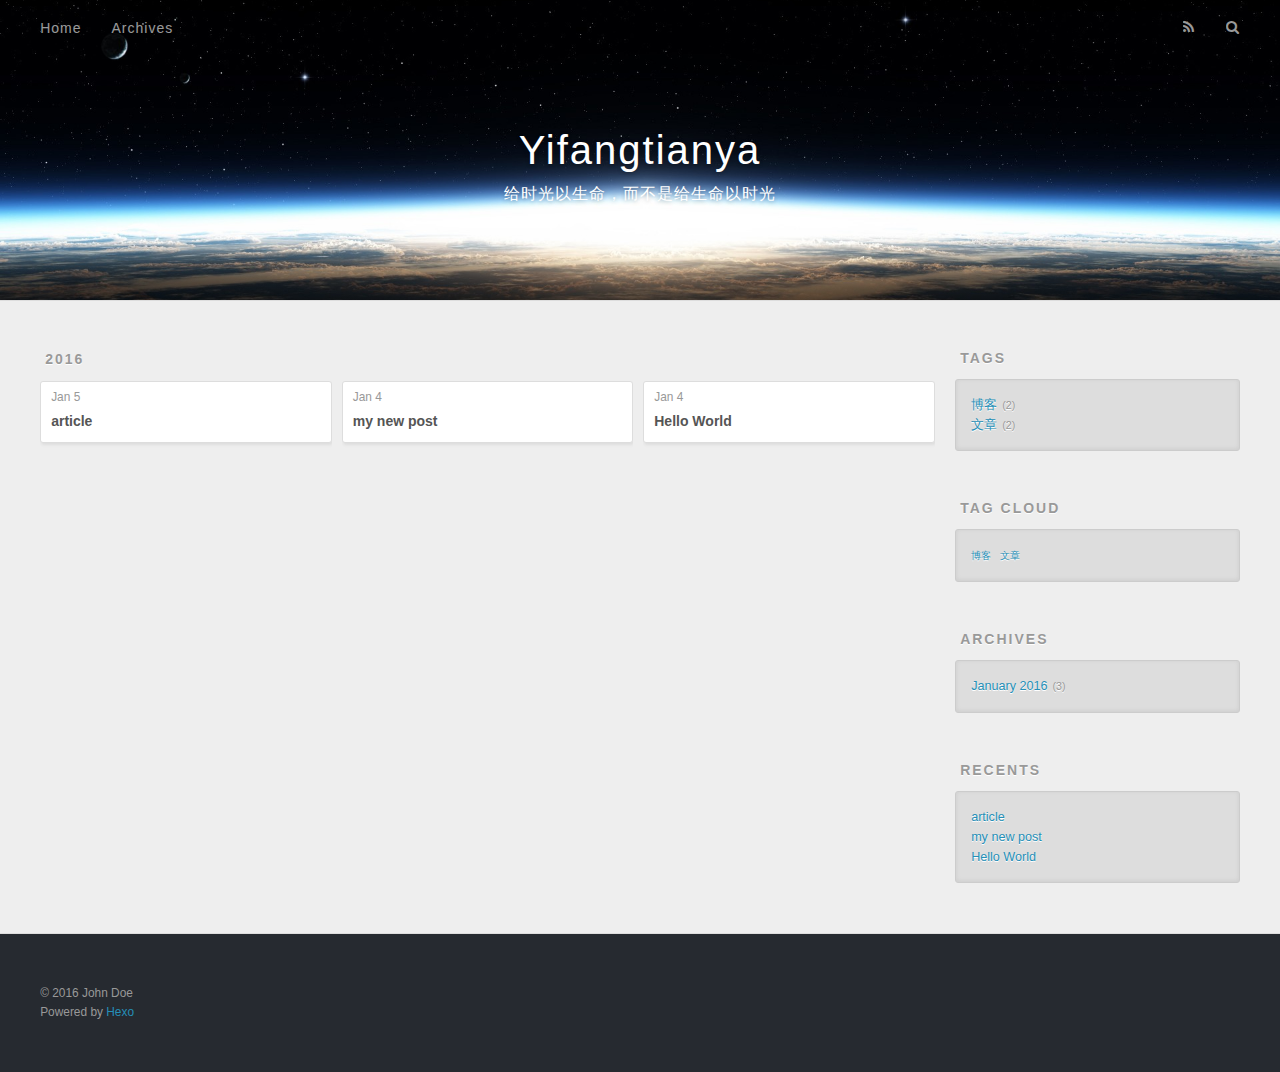
==== archives/index.html @ d2c85706 "Site updated: 2016-01-05 23:11:59" ====
<!DOCTYPE html>
<html>
<head>
  <meta charset="utf-8">
  
  <title>Archives | Yifangtianya</title>
  <meta name="viewport" content="width=device-width, initial-scale=1, maximum-scale=1">
  <meta name="description">
<meta property="og:type" content="website">
<meta property="og:title" content="Yifangtianya">
<meta property="og:url" content="http://yoursite.com/archives/index.html">
<meta property="og:site_name" content="Yifangtianya">
<meta property="og:description">
<meta name="twitter:card" content="summary">
<meta name="twitter:title" content="Yifangtianya">
<meta name="twitter:description">
  
    <link rel="alternative" href="/atom.xml" title="Yifangtianya" type="application/atom+xml">
  
  
    <link rel="icon" href="/favicon.png">
  
  <link href="//fonts.googleapis.com/css?family=Source+Code+Pro" rel="stylesheet" type="text/css">
  <link rel="stylesheet" href="/css/style.css" type="text/css">
  

</head>
<body>
  <div id="container">
    <div id="wrap">
      <header id="header">
  <div id="banner"></div>
  <div id="header-outer" class="outer">
    <div id="header-title" class="inner">
      <h1 id="logo-wrap">
        <a href="/" id="logo">Yifangtianya</a>
      </h1>
      
        <h2 id="subtitle-wrap">
          <a href="/" id="subtitle">给时光以生命，而不是给生命以时光</a>
        </h2>
      
    </div>
    <div id="header-inner" class="inner">
      <nav id="main-nav">
        <a id="main-nav-toggle" class="nav-icon"></a>
        
          <a class="main-nav-link" href="/">Home</a>
        
          <a class="main-nav-link" href="/archives">Archives</a>
        
      </nav>
      <nav id="sub-nav">
        
          <a id="nav-rss-link" class="nav-icon" href="/atom.xml" title="RSS Feed"></a>
        
        <a id="nav-search-btn" class="nav-icon" title="Search"></a>
      </nav>
      <div id="search-form-wrap">
        <form action="//google.com/search" method="get" accept-charset="UTF-8" class="search-form"><input type="search" name="q" results="0" class="search-form-input" placeholder="Search"><button type="submit" class="search-form-submit">&#xF002;</button><input type="hidden" name="sitesearch" value="http://yoursite.com"></form>
      </div>
    </div>
  </div>
</header>
      <div class="outer">
        <section id="main">
  
  
    
    
      
      
      <section class="archives-wrap">
        <div class="archive-year-wrap">
          <a href="/archives/2016" class="archive-year">2016</a>
        </div>
        <div class="archives">
    
    <article class="archive-article archive-type-post">
  <div class="archive-article-inner">
    <header class="archive-article-header">
      <a href="/2016/01/05/article/" class="archive-article-date">
  <time datetime="2016-01-05T14:59:32.000Z" itemprop="datePublished">Jan 5</time>
</a>
      
  
    <h1 itemprop="name">
      <a class="archive-article-title" href="/2016/01/05/article/">article</a>
    </h1>
  

    </header>
  </div>
</article>
  
    
    
    <article class="archive-article archive-type-post">
  <div class="archive-article-inner">
    <header class="archive-article-header">
      <a href="/2016/01/04/my-new-post/" class="archive-article-date">
  <time datetime="2016-01-03T17:23:32.000Z" itemprop="datePublished">Jan 4</time>
</a>
      
  
    <h1 itemprop="name">
      <a class="archive-article-title" href="/2016/01/04/my-new-post/">my new post</a>
    </h1>
  

    </header>
  </div>
</article>
  
    
    
    <article class="archive-article archive-type-post">
  <div class="archive-article-inner">
    <header class="archive-article-header">
      <a href="/2016/01/04/hello-world/" class="archive-article-date">
  <time datetime="2016-01-03T17:06:36.613Z" itemprop="datePublished">Jan 4</time>
</a>
      
  
    <h1 itemprop="name">
      <a class="archive-article-title" href="/2016/01/04/hello-world/">Hello World</a>
    </h1>
  

    </header>
  </div>
</article>
  
  
    </div></section>
  
</section>
        
          <aside id="sidebar">
  
    
  
    
  <div class="widget-wrap">
    <h3 class="widget-title">Tags</h3>
    <div class="widget">
      <ul class="tag-list"><li class="tag-list-item"><a class="tag-list-link" href="/tags/博客/">博客</a><span class="tag-list-count">2</span></li><li class="tag-list-item"><a class="tag-list-link" href="/tags/文章/">文章</a><span class="tag-list-count">2</span></li></ul>
    </div>
  </div>

  
    
  <div class="widget-wrap">
    <h3 class="widget-title">Tag Cloud</h3>
    <div class="widget tagcloud">
      <a href="/tags/博客/" style="font-size: 10px;">博客</a> <a href="/tags/文章/" style="font-size: 10px;">文章</a>
    </div>
  </div>

  
    
  <div class="widget-wrap">
    <h3 class="widget-title">Archives</h3>
    <div class="widget">
      <ul class="archive-list"><li class="archive-list-item"><a class="archive-list-link" href="/archives/2016/01/">January 2016</a><span class="archive-list-count">3</span></li></ul>
    </div>
  </div>

  
    
  <div class="widget-wrap">
    <h3 class="widget-title">Recents</h3>
    <div class="widget">
      <ul>
        
          <li>
            <a href="/2016/01/05/article/">article</a>
          </li>
        
          <li>
            <a href="/2016/01/04/my-new-post/">my new post</a>
          </li>
        
          <li>
            <a href="/2016/01/04/hello-world/">Hello World</a>
          </li>
        
      </ul>
    </div>
  </div>

  
</aside>
        
      </div>
      <footer id="footer">
  
  <div class="outer">
    <div id="footer-info" class="inner">
      &copy; 2016 John Doe<br>
      Powered by <a href="http://hexo.io/" target="_blank">Hexo</a>
    </div>
  </div>
</footer>
    </div>
    <nav id="mobile-nav">
  
    <a href="/" class="mobile-nav-link">Home</a>
  
    <a href="/archives" class="mobile-nav-link">Archives</a>
  
</nav>
    

<script src="//ajax.googleapis.com/ajax/libs/jquery/2.0.3/jquery.min.js"></script>


  <link rel="stylesheet" href="/fancybox/jquery.fancybox.css" type="text/css">
  <script src="/fancybox/jquery.fancybox.pack.js" type="text/javascript"></script>


<script src="/js/script.js" type="text/javascript"></script>

  </div>
</body>
</html>
---- css/style.css ----
body {
  width: 100%;
}
body:before,
body:after {
  content: "";
  display: table;
}
body:after {
  clear: both;
}
html,
body,
div,
span,
applet,
object,
iframe,
h1,
h2,
h3,
h4,
h5,
h6,
p,
blockquote,
pre,
a,
abbr,
acronym,
address,
big,
cite,
code,
del,
dfn,
em,
img,
ins,
kbd,
q,
s,
samp,
small,
strike,
strong,
sub,
sup,
tt,
var,
dl,
dt,
dd,
ol,
ul,
li,
fieldset,
form,
label,
legend,
table,
caption,
tbody,
tfoot,
thead,
tr,
th,
td {
  margin: 0;
  padding: 0;
  border: 0;
  outline: 0;
  font-weight: inherit;
  font-style: inherit;
  font-family: inherit;
  font-size: 100%;
  vertical-align: baseline;
}
body {
  line-height: 1;
  color: #000;
  background: #fff;
}
ol,
ul {
  list-style: none;
}
table {
  border-collapse: separate;
  border-spacing: 0;
  vertical-align: middle;
}
caption,
th,
td {
  text-align: left;
  font-weight: normal;
  vertical-align: middle;
}
a img {
  border: none;
}
input,
button {
  margin: 0;
  padding: 0;
}
input::-moz-focus-inner,
button::-moz-focus-inner {
  border: 0;
  padding: 0;
}
@font-face {
  font-family: FontAwesome;
  font-style: normal;
  font-weight: normal;
  src: url("fonts/fontawesome-webfont.eot?v=#4.0.3");
  src: url("fonts/fontawesome-webfont.eot?#iefix&v=#4.0.3") format("embedded-opentype"), url("fonts/fontawesome-webfont.woff?v=#4.0.3") format("woff"), url("fonts/fontawesome-webfont.ttf?v=#4.0.3") format("truetype"), url("fonts/fontawesome-webfont.svg#fontawesomeregular?v=#4.0.3") format("svg");
}
html,
body,
#container {
  height: 100%;
}
body {
  background: #eee;
  font: 14px "Helvetica Neue", Helvetica, Arial, sans-serif;
  -webkit-text-size-adjust: 100%;
}
.outer {
  max-width: 1220px;
  margin: 0 auto;
  padding: 0 20px;
}
.outer:before,
.outer:after {
  content: "";
  display: table;
}
.outer:after {
  clear: both;
}
.inner {
  display: inline;
  float: left;
  width: 98.33333333333333%;
  margin: 0 0.833333333333333%;
}
.left,
.alignleft {
  float: left;
}
.right,
.alignright {
  float: right;
}
.clear {
  clear: both;
}
#container {
  position: relative;
}
.mobile-nav-on {
  overflow: hidden;
}
#wrap {
  height: 100%;
  width: 100%;
  position: absolute;
  top: 0;
  left: 0;
  -webkit-transition: 0.2s ease-out;
  -moz-transition: 0.2s ease-out;
  -ms-transition: 0.2s ease-out;
  transition: 0.2s ease-out;
  z-index: 1;
  background: #eee;
}
.mobile-nav-on #wrap {
  left: 280px;
}
@media screen and (min-width: 768px) {
  #main {
    display: inline;
    float: left;
    width: 73.33333333333333%;
    margin: 0 0.833333333333333%;
  }
}
.article-date,
.article-category-link,
.archive-year,
.widget-title {
  text-decoration: none;
  text-transform: uppercase;
  letter-spacing: 2px;
  color: #999;
  margin-bottom: 1em;
  margin-left: 5px;
  line-height: 1em;
  text-shadow: 0 1px #fff;
  font-weight: bold;
}
.article-inner,
.archive-article-inner {
  background: #fff;
  -webkit-box-shadow: 1px 2px 3px #ddd;
  box-shadow: 1px 2px 3px #ddd;
  border: 1px solid #ddd;
  -webkit-border-radius: 3px;
  border-radius: 3px;
}
.article-entry h1,
.widget h1 {
  font-size: 2em;
}
.article-entry h2,
.widget h2 {
  font-size: 1.5em;
}
.article-entry h3,
.widget h3 {
  font-size: 1.3em;
}
.article-entry h4,
.widget h4 {
  font-size: 1.2em;
}
.article-entry h5,
.widget h5 {
  font-size: 1em;
}
.article-entry h6,
.widget h6 {
  font-size: 1em;
  color: #999;
}
.article-entry hr,
.widget hr {
  border: 1px dashed #ddd;
}
.article-entry strong,
.widget strong {
  font-weight: bold;
}
.article-entry em,
.widget em,
.article-entry cite,
.widget cite {
  font-style: italic;
}
.article-entry sup,
.widget sup,
.article-entry sub,
.widget sub {
  font-size: 0.75em;
  line-height: 0;
  position: relative;
  vertical-align: baseline;
}
.article-entry sup,
.widget sup {
  top: -0.5em;
}
.article-entry sub,
.widget sub {
  bottom: -0.2em;
}
.article-entry small,
.widget small {
  font-size: 0.85em;
}
.article-entry acronym,
.widget acronym,
.article-entry abbr,
.widget abbr {
  border-bottom: 1px dotted;
}
.article-entry ul,
.widget ul,
.article-entry ol,
.widget ol,
.article-entry dl,
.widget dl {
  margin: 0 20px;
  line-height: 1.6em;
}
.article-entry ul ul,
.widget ul ul,
.article-entry ol ul,
.widget ol ul,
.article-entry ul ol,
.widget ul ol,
.article-entry ol ol,
.widget ol ol {
  margin-top: 0;
  margin-bottom: 0;
}
.article-entry ul,
.widget ul {
  list-style: disc;
}
.article-entry ol,
.widget ol {
  list-style: decimal;
}
.article-entry dt,
.widget dt {
  font-weight: bold;
}
#header {
  height: 300px;
  position: relative;
  border-bottom: 1px solid #ddd;
}
#header:before,
#header:after {
  content: "";
  position: absolute;
  left: 0;
  right: 0;
  height: 40px;
}
#header:before {
  top: 0;
  background: -webkit-linear-gradient(rgba(0,0,0,0.2), transparent);
  background: -moz-linear-gradient(rgba(0,0,0,0.2), transparent);
  background: -ms-linear-gradient(rgba(0,0,0,0.2), transparent);
  background: linear-gradient(rgba(0,0,0,0.2), transparent);
}
#header:after {
  bottom: 0;
  background: -webkit-linear-gradient(transparent, rgba(0,0,0,0.2));
  background: -moz-linear-gradient(transparent, rgba(0,0,0,0.2));
  background: -ms-linear-gradient(transparent, rgba(0,0,0,0.2));
  background: linear-gradient(transparent, rgba(0,0,0,0.2));
}
#header-outer {
  height: 100%;
  position: relative;
}
#header-inner {
  position: relative;
  overflow: hidden;
}
#banner {
  position: absolute;
  top: 0;
  left: 0;
  width: 100%;
  height: 100%;
  background: url("images/banner.jpg") center #000;
  -webkit-background-size: cover;
  -moz-background-size: cover;
  background-size: cover;
  z-index: -1;
}
#header-title {
  text-align: center;
  height: 40px;
  position: absolute;
  top: 50%;
  left: 0;
  margin-top: -20px;
}
#logo,
#subtitle {
  text-decoration: none;
  color: #fff;
  font-weight: 300;
  text-shadow: 0 1px 4px rgba(0,0,0,0.3);
}
#logo {
  font-size: 40px;
  line-height: 40px;
  letter-spacing: 2px;
}
#subtitle {
  font-size: 16px;
  line-height: 16px;
  letter-spacing: 1px;
}
#subtitle-wrap {
  margin-top: 16px;
}
#main-nav {
  float: left;
  margin-left: -15px;
}
.nav-icon,
.main-nav-link {
  float: left;
  color: #fff;
  opacity: 0.6;
  text-decoration: none;
  text-shadow: 0 1px rgba(0,0,0,0.2);
  -webkit-transition: opacity 0.2s;
  -moz-transition: opacity 0.2s;
  -ms-transition: opacity 0.2s;
  transition: opacity 0.2s;
  display: block;
  padding: 20px 15px;
}
.nav-icon:hover,
.main-nav-link:hover {
  opacity: 1;
}
.nav-icon {
  font-family: FontAwesome;
  text-align: center;
  font-size: 14px;
  width: 14px;
  height: 14px;
  padding: 20px 15px;
  position: relative;
  cursor: pointer;
}
.main-nav-link {
  font-weight: 300;
  letter-spacing: 1px;
}
@media screen and (max-width: 479px) {
  .main-nav-link {
    display: none;
  }
}
#main-nav-toggle {
  display: none;
}
#main-nav-toggle:before {
  content: "\f0c9";
}
@media screen and (max-width: 479px) {
  #main-nav-toggle {
    display: block;
  }
}
#sub-nav {
  float: right;
  margin-right: -15px;
}
#nav-rss-link:before {
  content: "\f09e";
}
#nav-search-btn:before {
  content: "\f002";
}
#search-form-wrap {
  position: absolute;
  top: 15px;
  width: 150px;
  height: 30px;
  right: -150px;
  opacity: 0;
  -webkit-transition: 0.2s ease-out;
  -moz-transition: 0.2s ease-out;
  -ms-transition: 0.2s ease-out;
  transition: 0.2s ease-out;
}
#search-form-wrap.on {
  opacity: 1;
  right: 0;
}
@media screen and (max-width: 479px) {
  #search-form-wrap {
    width: 100%;
    right: -100%;
  }
}
.search-form {
  position: absolute;
  top: 0;
  left: 0;
  right: 0;
  background: #fff;
  padding: 5px 15px;
  -webkit-border-radius: 15px;
  border-radius: 15px;
  -webkit-box-shadow: 0 0 10px rgba(0,0,0,0.3);
  box-shadow: 0 0 10px rgba(0,0,0,0.3);
}
.search-form-input {
  border: none;
  background: none;
  color: #555;
  width: 100%;
  font: 13px "Helvetica Neue", Helvetica, Arial, sans-serif;
  outline: none;
}
.search-form-input::-webkit-search-results-decoration,
.search-form-input::-webkit-search-cancel-button {
  -webkit-appearance: none;
}
.search-form-submit {
  position: absolute;
  top: 50%;
  right: 10px;
  margin-top: -7px;
  font: 13px FontAwesome;
  border: none;
  background: none;
  color: #bbb;
  cursor: pointer;
}
.search-form-submit:hover,
.search-form-submit:focus {
  color: #777;
}
.article {
  margin: 50px 0;
}
.article-inner {
  overflow: hidden;
}
.article-meta:before,
.article-meta:after {
  content: "";
  display: table;
}
.article-meta:after {
  clear: both;
}
.article-date {
  float: left;
}
.article-category {
  float: left;
  line-height: 1em;
  color: #ccc;
  text-shadow: 0 1px #fff;
  margin-left: 8px;
}
.article-category:before {
  content: "\2022";
}
.article-category-link {
  margin: 0 12px 1em;
}
.article-header {
  padding: 20px 20px 0;
}
.article-title {
  text-decoration: none;
  font-size: 2em;
  font-weight: bold;
  color: #555;
  line-height: 1.1em;
  -webkit-transition: color 0.2s;
  -moz-transition: color 0.2s;
  -ms-transition: color 0.2s;
  transition: color 0.2s;
}
a.article-title:hover {
  color: #258fb8;
}
.article-entry {
  color: #555;
  padding: 0 20px;
}
.article-entry:before,
.article-entry:after {
  content: "";
  display: table;
}
.article-entry:after {
  clear: both;
}
.article-entry p,
.article-entry table {
  line-height: 1.6em;
  margin: 1.6em 0;
}
.article-entry h1,
.article-entry h2,
.article-entry h3,
.article-entry h4,
.article-entry h5,
.article-entry h6 {
  font-weight: bold;
}
.article-entry h1,
.article-entry h2,
.article-entry h3,
.article-entry h4,
.article-entry h5,
.article-entry h6 {
  line-height: 1.1em;
  margin: 1.1em 0;
}
.article-entry a {
  color: #258fb8;
  text-decoration: none;
}
.article-entry a:hover {
  text-decoration: underline;
}
.article-entry ul,
.article-entry ol,
.article-entry dl {
  margin-top: 1.6em;
  margin-bottom: 1.6em;
}
.article-entry img,
.article-entry video {
  max-width: 100%;
  height: auto;
  display: block;
  margin: auto;
}
.article-entry iframe {
  border: none;
}
.article-entry table {
  width: 100%;
  border-collapse: collapse;
  border-spacing: 0;
}
.article-entry th {
  font-weight: bold;
  border-bottom: 3px solid #ddd;
  padding-bottom: 0.5em;
}
.article-entry td {
  border-bottom: 1px solid #ddd;
  padding: 10px 0;
}
.article-entry blockquote {
  font-family: Georgia, "Times New Roman", serif;
  font-size: 1.4em;
  margin: 1.6em 20px;
  text-align: center;
}
.article-entry blockquote footer {
  font-size: 14px;
  margin: 1.6em 0;
  font-family: "Helvetica Neue", Helvetica, Arial, sans-serif;
}
.article-entry blockquote footer cite:before {
  content: "—";
  padding: 0 0.5em;
}
.article-entry .pullquote {
  text-align: left;
  width: 45%;
  margin: 0;
}
.article-entry .pullquote.left {
  margin-left: 0.5em;
  margin-right: 1em;
}
.article-entry .pullquote.right {
  margin-right: 0.5em;
  margin-left: 1em;
}
.article-entry .caption {
  color: #999;
  display: block;
  font-size: 0.9em;
  margin-top: 0.5em;
  position: relative;
  text-align: center;
}
.article-entry .video-container {
  position: relative;
  padding-top: 56.25%;
  height: 0;
  overflow: hidden;
}
.article-entry .video-container iframe,
.article-entry .video-container object,
.article-entry .video-container embed {
  position: absolute;
  top: 0;
  left: 0;
  width: 100%;
  height: 100%;
  margin-top: 0;
}
.article-more-link a {
  display: inline-block;
  line-height: 1em;
  padding: 6px 15px;
  -webkit-border-radius: 15px;
  border-radius: 15px;
  background: #eee;
  color: #999;
  text-shadow: 0 1px #fff;
  text-decoration: none;
}
.article-more-link a:hover {
  background: #258fb8;
  color: #fff;
  text-decoration: none;
  text-shadow: 0 1px #1e7293;
}
.article-footer {
  font-size: 0.85em;
  line-height: 1.6em;
  border-top: 1px solid #ddd;
  padding-top: 1.6em;
  margin: 0 20px 20px;
}
.article-footer:before,
.article-footer:after {
  content: "";
  display: table;
}
.article-footer:after {
  clear: both;
}
.article-footer a {
  color: #999;
  text-decoration: none;
}
.article-footer a:hover {
  color: #555;
}
.article-tag-list-item {
  float: left;
  margin-right: 10px;
}
.article-tag-list-link:before {
  content: "#";
}
.article-comment-link {
  float: right;
}
.article-comment-link:before {
  content: "\f075";
  font-family: FontAwesome;
  padding-right: 8px;
}
.article-share-link {
  cursor: pointer;
  float: right;
  margin-left: 20px;
}
.article-share-link:before {
  content: "\f064";
  font-family: FontAwesome;
  padding-right: 6px;
}
#article-nav {
  position: relative;
}
#article-nav:before,
#article-nav:after {
  content: "";
  display: table;
}
#article-nav:after {
  clear: both;
}
@media screen and (min-width: 768px) {
  #article-nav {
    margin: 50px 0;
  }
  #article-nav:before {
    width: 8px;
    height: 8px;
    position: absolute;
    top: 50%;
    left: 50%;
    margin-top: -4px;
    margin-left: -4px;
    content: "";
    -webkit-border-radius: 50%;
    border-radius: 50%;
    background: #ddd;
    -webkit-box-shadow: 0 1px 2px #fff;
    box-shadow: 0 1px 2px #fff;
  }
}
.article-nav-link-wrap {
  text-decoration: none;
  text-shadow: 0 1px #fff;
  color: #999;
  -webkit-box-sizing: border-box;
  -moz-box-sizing: border-box;
  box-sizing: border-box;
  margin-top: 50px;
  text-align: center;
  display: block;
}
.article-nav-link-wrap:hover {
  color: #555;
}
@media screen and (min-width: 768px) {
  .article-nav-link-wrap {
    width: 50%;
    margin-top: 0;
  }
}
@media screen and (min-width: 768px) {
  #article-nav-newer {
    float: left;
    text-align: right;
    padding-right: 20px;
  }
}
@media screen and (min-width: 768px) {
  #article-nav-older {
    float: right;
    text-align: left;
    padding-left: 20px;
  }
}
.article-nav-caption {
  text-transform: uppercase;
  letter-spacing: 2px;
  color: #ddd;
  line-height: 1em;
  font-weight: bold;
}
#article-nav-newer .article-nav-caption {
  margin-right: -2px;
}
.article-nav-title {
  font-size: 0.85em;
  line-height: 1.6em;
  margin-top: 0.5em;
}
.article-share-box {
  position: absolute;
  display: none;
  background: #fff;
  -webkit-box-shadow: 1px 2px 10px rgba(0,0,0,0.2);
  box-shadow: 1px 2px 10px rgba(0,0,0,0.2);
  -webkit-border-radius: 3px;
  border-radius: 3px;
  margin-left: -145px;
  overflow: hidden;
  z-index: 1;
}
.article-share-box.on {
  display: block;
}
.article-share-input {
  width: 100%;
  background: none;
  -webkit-box-sizing: border-box;
  -moz-box-sizing: border-box;
  box-sizing: border-box;
  font: 14px "Helvetica Neue", Helvetica, Arial, sans-serif;
  padding: 0 15px;
  color: #555;
  outline: none;
  border: 1px solid #ddd;
  -webkit-border-radius: 3px 3px 0 0;
  border-radius: 3px 3px 0 0;
  height: 36px;
  line-height: 36px;
}
.article-share-links {
  background: #eee;
}
.article-share-links:before,
.article-share-links:after {
  content: "";
  display: table;
}
.article-share-links:after {
  clear: both;
}
.article-share-twitter,
.article-share-facebook,
.article-share-pinterest,
.article-share-google {
  width: 50px;
  height: 36px;
  display: block;
  float: left;
  position: relative;
  color: #999;
  text-shadow: 0 1px #fff;
}
.article-share-twitter:before,
.article-share-facebook:before,
.article-share-pinterest:before,
.article-share-google:before {
  font-size: 20px;
  font-family: FontAwesome;
  width: 20px;
  height: 20px;
  position: absolute;
  top: 50%;
  left: 50%;
  margin-top: -10px;
  margin-left: -10px;
  text-align: center;
}
.article-share-twitter:hover,
.article-share-facebook:hover,
.article-share-pinterest:hover,
.article-share-google:hover {
  color: #fff;
}
.article-share-twitter:before {
  content: "\f099";
}
.article-share-twitter:hover {
  background: #00aced;
  text-shadow: 0 1px #008abe;
}
.article-share-facebook:before {
  content: "\f09a";
}
.article-share-facebook:hover {
  background: #3b5998;
  text-shadow: 0 1px #2f477a;
}
.article-share-pinterest:before {
  content: "\f0d2";
}
.article-share-pinterest:hover {
  background: #cb2027;
  text-shadow: 0 1px #a21a1f;
}
.article-share-google:before {
  content: "\f0d5";
}
.article-share-google:hover {
  background: #dd4b39;
  text-shadow: 0 1px #be3221;
}
.article-gallery {
  background: #000;
  position: relative;
}
.article-gallery-photos {
  position: relative;
  overflow: hidden;
}
.article-gallery-img {
  display: none;
  max-width: 100%;
}
.article-gallery-img:first-child {
  display: block;
}
.article-gallery-img.loaded {
  position: absolute;
  display: block;
}
.article-gallery-img img {
  display: block;
  max-width: 100%;
  margin: 0 auto;
}
#comments {
  background: #fff;
  -webkit-box-shadow: 1px 2px 3px #ddd;
  box-shadow: 1px 2px 3px #ddd;
  padding: 20px;
  border: 1px solid #ddd;
  -webkit-border-radius: 3px;
  border-radius: 3px;
  margin: 50px 0;
}
#comments a {
  color: #258fb8;
}
.archives-wrap {
  margin: 50px 0;
}
.archives:before,
.archives:after {
  content: "";
  display: table;
}
.archives:after {
  clear: both;
}
.archive-year-wrap {
  margin-bottom: 1em;
}
.archives {
  -webkit-column-gap: 10px;
  -moz-column-gap: 10px;
  column-gap: 10px;
}
@media screen and (min-width: 480px) and (max-width: 767px) {
  .archives {
    -webkit-column-count: 2;
    -moz-column-count: 2;
    column-count: 2;
  }
}
@media screen and (min-width: 768px) {
  .archives {
    -webkit-column-count: 3;
    -moz-column-count: 3;
    column-count: 3;
  }
}
.archive-article {
  -webkit-column-break-inside: avoid;
  page-break-inside: avoid;
  overflow: hidden;
  break-inside: avoid-column;
}
.archive-article-inner {
  padding: 10px;
  margin-bottom: 15px;
}
.archive-article-title {
  text-decoration: none;
  font-weight: bold;
  color: #555;
  -webkit-transition: color 0.2s;
  -moz-transition: color 0.2s;
  -ms-transition: color 0.2s;
  transition: color 0.2s;
  line-height: 1.6em;
}
.archive-article-title:hover {
  color: #258fb8;
}
.archive-article-footer {
  margin-top: 1em;
}
.archive-article-date {
  color: #999;
  text-decoration: none;
  font-size: 0.85em;
  line-height: 1em;
  margin-bottom: 0.5em;
  display: block;
}
#page-nav {
  margin: 50px auto;
  background: #fff;
  -webkit-box-shadow: 1px 2px 3px #ddd;
  box-shadow: 1px 2px 3px #ddd;
  border: 1px solid #ddd;
  -webkit-border-radius: 3px;
  border-radius: 3px;
  text-align: center;
  color: #999;
  overflow: hidden;
}
#page-nav:before,
#page-nav:after {
  content: "";
  display: table;
}
#page-nav:after {
  clear: both;
}
#page-nav a,
#page-nav span {
  padding: 10px 20px;
  line-height: 1;
  height: 2ex;
}
#page-nav a {
  color: #999;
  text-decoration: none;
}
#page-nav a:hover {
  background: #999;
  color: #fff;
}
#page-nav .prev {
  float: left;
}
#page-nav .next {
  float: right;
}
#page-nav .page-number {
  display: inline-block;
}
@media screen and (max-width: 479px) {
  #page-nav .page-number {
    display: none;
  }
}
#page-nav .current {
  color: #555;
  font-weight: bold;
}
#page-nav .space {
  color: #ddd;
}
#footer {
  background: #262a30;
  padding: 50px 0;
  border-top: 1px solid #ddd;
  color: #999;
}
#footer a {
  color: #258fb8;
  text-decoration: none;
}
#footer a:hover {
  text-decoration: underline;
}
#footer-info {
  line-height: 1.6em;
  font-size: 0.85em;
}
.article-entry pre,
.article-entry .highlight {
  background: #2d2d2d;
  margin: 0 -20px;
  padding: 15px 20px;
  border-style: solid;
  border-color: #ddd;
  border-width: 1px 0;
  overflow: auto;
  color: #ccc;
  line-height: 22.400000000000002px;
}
.article-entry .highlight .gutter pre,
.article-entry .gist .gist-file .gist-data .line-numbers {
  color: #666;
  font-size: 0.85em;
}
.article-entry pre,
.article-entry code {
  font-family: "Source Code Pro", Consolas, Monaco, Menlo, Consolas, monospace;
}
.article-entry code {
  background: #eee;
  text-shadow: 0 1px #fff;
  padding: 0 0.3em;
}
.article-entry pre code {
  background: none;
  text-shadow: none;
  padding: 0;
}
.article-entry .highlight pre {
  border: none;
  margin: 0;
  padding: 0;
}
.article-entry .highlight table {
  margin: 0;
  width: auto;
}
.article-entry .highlight td {
  border: none;
  padding: 0;
}
.article-entry .highlight figcaption {
  font-size: 0.85em;
  color: #999;
  line-height: 1em;
  margin-bottom: 1em;
}
.article-entry .highlight figcaption:before,
.article-entry .highlight figcaption:after {
  content: "";
  display: table;
}
.article-entry .highlight figcaption:after {
  clear: both;
}
.article-entry .highlight figcaption a {
  float: right;
}
.article-entry .highlight .gutter pre {
  text-align: right;
  padding-right: 20px;
}
.article-entry .highlight .line {
  height: 22.400000000000002px;
}
.article-entry .gist {
  margin: 0 -20px;
  border-style: solid;
  border-color: #ddd;
  border-width: 1px 0;
  background: #2d2d2d;
  padding: 15px 20px 15px 0;
}
.article-entry .gist .gist-file {
  border: none;
  font-family: "Source Code Pro", Consolas, Monaco, Menlo, Consolas, monospace;
  margin: 0;
}
.article-entry .gist .gist-file .gist-data {
  background: none;
  border: none;
}
.article-entry .gist .gist-file .gist-data .line-numbers {
  background: none;
  border: none;
  padding: 0 20px 0 0;
}
.article-entry .gist .gist-file .gist-data .line-data {
  padding: 0 !important;
}
.article-entry .gist .gist-file .highlight {
  margin: 0;
  padding: 0;
  border: none;
}
.article-entry .gist .gist-file .gist-meta {
  background: #2d2d2d;
  color: #999;
  font: 0.85em "Helvetica Neue", Helvetica, Arial, sans-serif;
  text-shadow: 0 0;
  padding: 0;
  margin-top: 1em;
  margin-left: 20px;
}
.article-entry .gist .gist-file .gist-meta a {
  color: #258fb8;
  font-weight: normal;
}
.article-entry .gist .gist-file .gist-meta a:hover {
  text-decoration: underline;
}
pre .comment,
pre .title {
  color: #999;
}
pre .variable,
pre .attribute,
pre .tag,
pre .regexp,
pre .ruby .constant,
pre .xml .tag .title,
pre .xml .pi,
pre .xml .doctype,
pre .html .doctype,
pre .css .id,
pre .css .class,
pre .css .pseudo {
  color: #f2777a;
}
pre .number,
pre .preprocessor,
pre .built_in,
pre .literal,
pre .params,
pre .constant {
  color: #f99157;
}
pre .class,
pre .ruby .class .title,
pre .css .rules .attribute {
  color: #9c9;
}
pre .string,
pre .value,
pre .inheritance,
pre .header,
pre .ruby .symbol,
pre .xml .cdata {
  color: #9c9;
}
pre .css .hexcolor {
  color: #6cc;
}
pre .function,
pre .python .decorator,
pre .python .title,
pre .ruby .function .title,
pre .ruby .title .keyword,
pre .perl .sub,
pre .javascript .title,
pre .coffeescript .title {
  color: #69c;
}
pre .keyword,
pre .javascript .function {
  color: #c9c;
}
@media screen and (max-width: 479px) {
  #mobile-nav {
    position: absolute;
    top: 0;
    left: 0;
    width: 280px;
    height: 100%;
    background: #191919;
    border-right: 1px solid #fff;
  }
}
@media screen and (max-width: 479px) {
  .mobile-nav-link {
    display: block;
    color: #999;
    text-decoration: none;
    padding: 15px 20px;
    font-weight: bold;
  }
  .mobile-nav-link:hover {
    color: #fff;
  }
}
@media screen and (min-width: 768px) {
  #sidebar {
    display: inline;
    float: left;
    width: 23.333333333333332%;
    margin: 0 0.833333333333333%;
  }
}
.widget-wrap {
  margin: 50px 0;
}
.widget {
  color: #777;
  text-shadow: 0 1px #fff;
  background: #ddd;
  -webkit-box-shadow: 0 -1px 4px #ccc inset;
  box-shadow: 0 -1px 4px #ccc inset;
  border: 1px solid #ccc;
  padding: 15px;
  -webkit-border-radius: 3px;
  border-radius: 3px;
}
.widget a {
  color: #258fb8;
  text-decoration: none;
}
.widget a:hover {
  text-decoration: underline;
}
.widget ul ul,
.widget ol ul,
.widget dl ul,
.widget ul ol,
.widget ol ol,
.widget dl ol,
.widget ul dl,
.widget ol dl,
.widget dl dl {
  margin-left: 15px;
  list-style: disc;
}
.widget {
  line-height: 1.6em;
  word-wrap: break-word;
  font-size: 0.9em;
}
.widget ul,
.widget ol {
  list-style: none;
  margin: 0;
}
.widget ul ul,
.widget ol ul,
.widget ul ol,
.widget ol ol {
  margin: 0 20px;
}
.widget ul ul,
.widget ol ul {
  list-style: disc;
}
.widget ul ol,
.widget ol ol {
  list-style: decimal;
}
.category-list-count,
.tag-list-count,
.archive-list-count {
  padding-left: 5px;
  color: #999;
  font-size: 0.85em;
}
.category-list-count:before,
.tag-list-count:before,
.archive-list-count:before {
  content: "(";
}
.category-list-count:after,
.tag-list-count:after,
.archive-list-count:after {
  content: ")";
}
.tagcloud a {
  margin-right: 5px;
  display: inline-block;
}
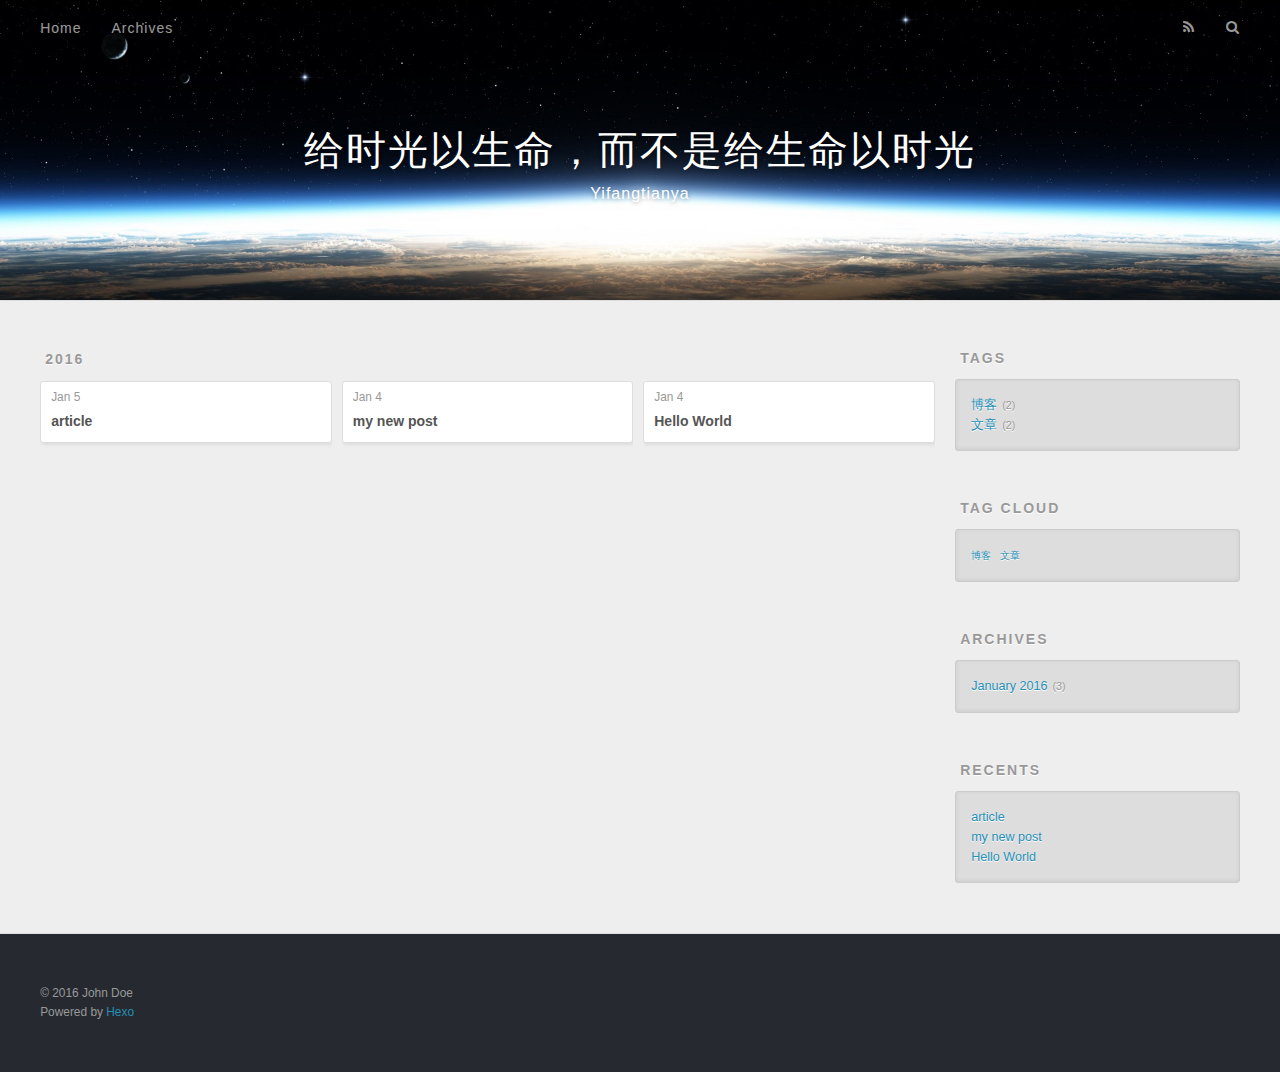
==== commit 18744a20: "Site updated: 2016-01-05 23:14:33" ====
--- a/archives/index.html
+++ b/archives/index.html
@@ -3,19 +3,19 @@
 <head>
   <meta charset="utf-8">
   
-  <title>Archives | Yifangtianya</title>
+  <title>Archives | 给时光以生命，而不是给生命以时光</title>
   <meta name="viewport" content="width=device-width, initial-scale=1, maximum-scale=1">
   <meta name="description">
 <meta property="og:type" content="website">
-<meta property="og:title" content="Yifangtianya">
+<meta property="og:title" content="给时光以生命，而不是给生命以时光">
 <meta property="og:url" content="http://yoursite.com/archives/index.html">
-<meta property="og:site_name" content="Yifangtianya">
+<meta property="og:site_name" content="给时光以生命，而不是给生命以时光">
 <meta property="og:description">
 <meta name="twitter:card" content="summary">
-<meta name="twitter:title" content="Yifangtianya">
+<meta name="twitter:title" content="给时光以生命，而不是给生命以时光">
 <meta name="twitter:description">
   
-    <link rel="alternative" href="/atom.xml" title="Yifangtianya" type="application/atom+xml">
+    <link rel="alternative" href="/atom.xml" title="给时光以生命，而不是给生命以时光" type="application/atom+xml">
   
   
     <link rel="icon" href="/favicon.png">
@@ -33,11 +33,11 @@
   <div id="header-outer" class="outer">
     <div id="header-title" class="inner">
       <h1 id="logo-wrap">
-        <a href="/" id="logo">Yifangtianya</a>
+        <a href="/" id="logo">给时光以生命，而不是给生命以时光</a>
       </h1>
       
         <h2 id="subtitle-wrap">
-          <a href="/" id="subtitle">给时光以生命，而不是给生命以时光</a>
+          <a href="/" id="subtitle">Yifangtianya</a>
         </h2>
       
     </div>
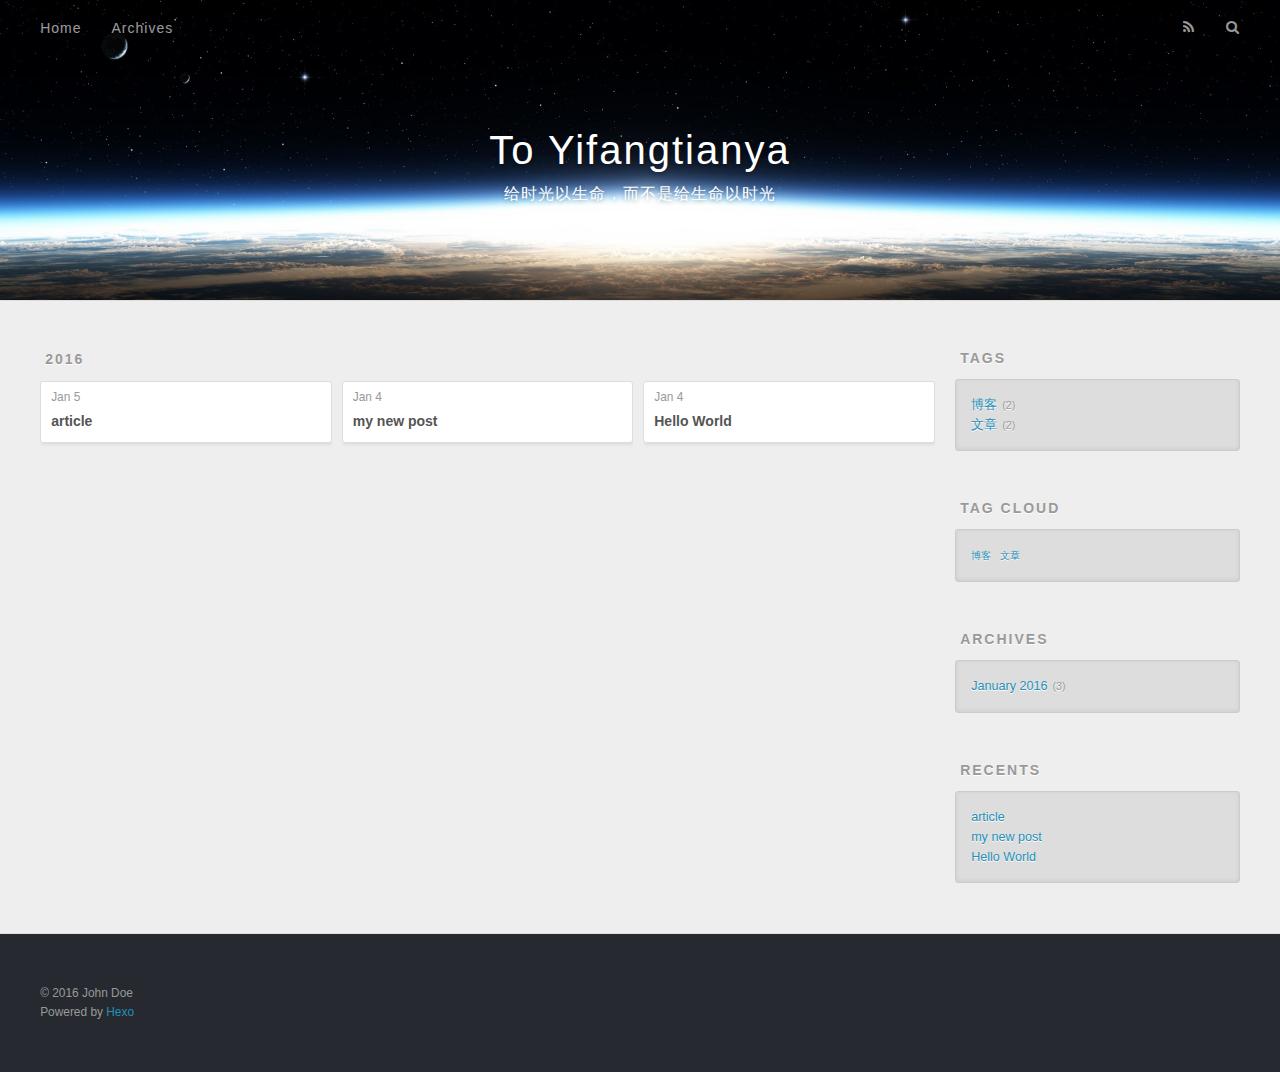
==== commit 2a37649f: "Site updated: 2016-01-05 23:16:14" ====
--- a/archives/index.html
+++ b/archives/index.html
@@ -3,19 +3,19 @@
 <head>
   <meta charset="utf-8">
   
-  <title>Archives | 给时光以生命，而不是给生命以时光</title>
+  <title>Archives | To Yifangtianya</title>
   <meta name="viewport" content="width=device-width, initial-scale=1, maximum-scale=1">
   <meta name="description">
 <meta property="og:type" content="website">
-<meta property="og:title" content="给时光以生命，而不是给生命以时光">
+<meta property="og:title" content="To Yifangtianya">
 <meta property="og:url" content="http://yoursite.com/archives/index.html">
-<meta property="og:site_name" content="给时光以生命，而不是给生命以时光">
+<meta property="og:site_name" content="To Yifangtianya">
 <meta property="og:description">
 <meta name="twitter:card" content="summary">
-<meta name="twitter:title" content="给时光以生命，而不是给生命以时光">
+<meta name="twitter:title" content="To Yifangtianya">
 <meta name="twitter:description">
   
-    <link rel="alternative" href="/atom.xml" title="给时光以生命，而不是给生命以时光" type="application/atom+xml">
+    <link rel="alternative" href="/atom.xml" title="To Yifangtianya" type="application/atom+xml">
   
   
     <link rel="icon" href="/favicon.png">
@@ -33,11 +33,11 @@
   <div id="header-outer" class="outer">
     <div id="header-title" class="inner">
       <h1 id="logo-wrap">
-        <a href="/" id="logo">给时光以生命，而不是给生命以时光</a>
+        <a href="/" id="logo">To Yifangtianya</a>
       </h1>
       
         <h2 id="subtitle-wrap">
-          <a href="/" id="subtitle">Yifangtianya</a>
+          <a href="/" id="subtitle">给时光以生命，而不是给生命以时光</a>
         </h2>
       
     </div>
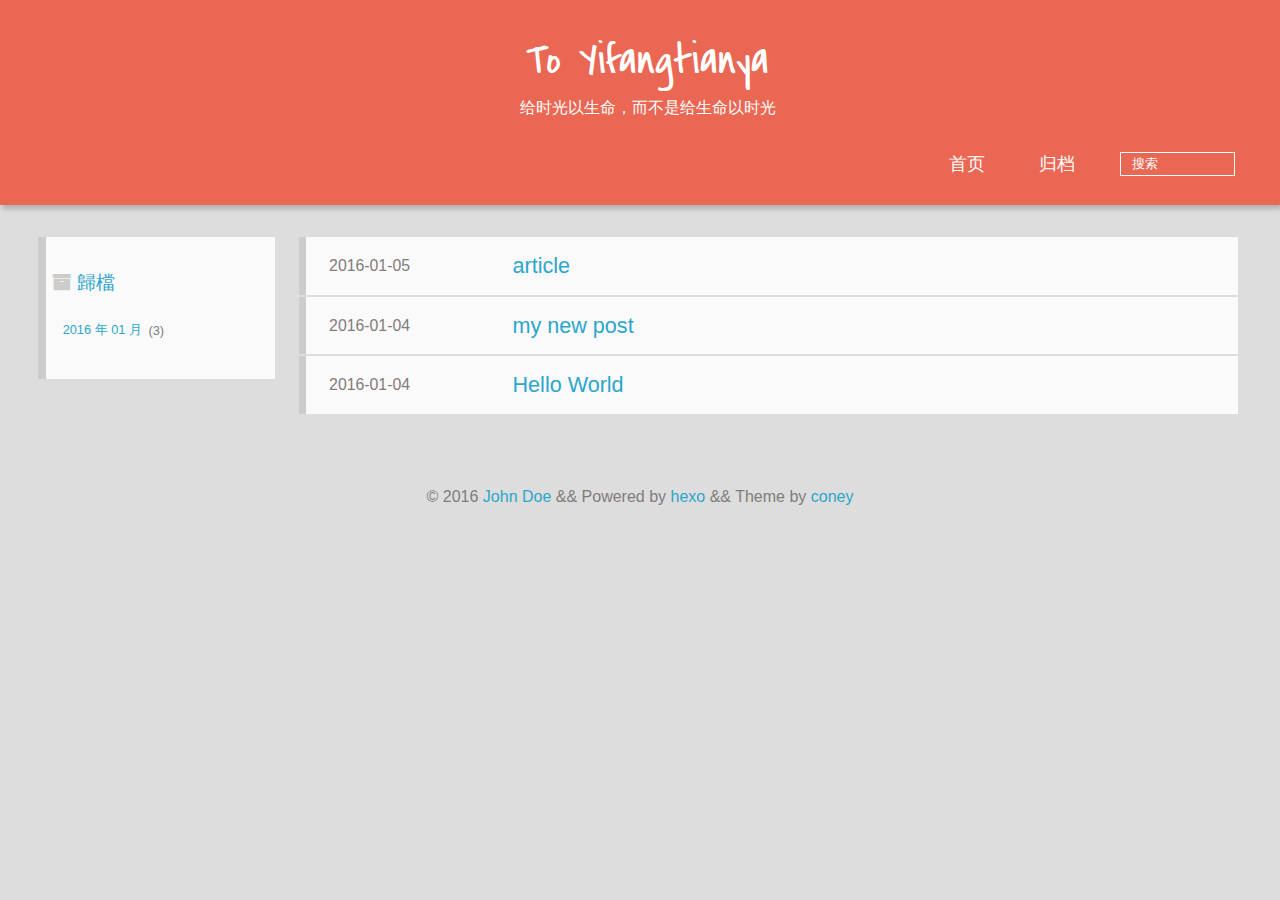
==== commit 3c81341b: "Site updated: 2016-01-06 00:02:19" ====
--- a/archives/index.html
+++ b/archives/index.html
@@ -1,226 +1,265 @@
-<!DOCTYPE html>
-<html>
+
+  <!DOCTYPE HTML>
+<html >
 <head>
-  <meta charset="utf-8">
-  
-  <title>Archives | To Yifangtianya</title>
-  <meta name="viewport" content="width=device-width, initial-scale=1, maximum-scale=1">
-  <meta name="description">
-<meta property="og:type" content="website">
-<meta property="og:title" content="To Yifangtianya">
-<meta property="og:url" content="http://yoursite.com/archives/index.html">
-<meta property="og:site_name" content="To Yifangtianya">
-<meta property="og:description">
-<meta name="twitter:card" content="summary">
-<meta name="twitter:title" content="To Yifangtianya">
-<meta name="twitter:description">
-  
-    <link rel="alternative" href="/atom.xml" title="To Yifangtianya" type="application/atom+xml">
-  
-  
-    <link rel="icon" href="/favicon.png">
-  
-  <link href="//fonts.googleapis.com/css?family=Source+Code+Pro" rel="stylesheet" type="text/css">
-  <link rel="stylesheet" href="/css/style.css" type="text/css">
-  
-
+  <meta charset="UTF-8">
+  <meta name="baidu_union_verify" content="d1952c66cf48912e21c18c7c581f382a">
+  <meta name="360-site-verification" content="67fbcc5a67f4c65c057315b28fa0b2c8" />
+<meta name="google-site-verification" content="2GzxQ0VtXwTSUdmGm6DzcmhTzM_I9QmzCb_pzpMzD88" />
+  
+    <title>Archives | To Yifangtianya</title>
+    <meta name="viewport" content="width=device-width, initial-scale=1, maximum-scale=3, minimum-scale=1">
+    
+    <meta name="author" content="John Doe">
+    
+    
+    
+    
+    <link rel="alternate" href="atom.xml" title="To Yifangtianya" type="application/atom+xml">
+    
+    
+    <link rel="icon" href="/img/favicon.ico">
+    
+    
+    <link rel="stylesheet" href="/css/style.css" type="text/css">
+    
+    <script>
+        var _hmt = _hmt || [];
+        (function() {
+            var hm = document.createElement("script");
+            var _bdId ='391982416296a0d54221f59fe35250d4';
+             hm.src = "//hm.baidu.com/hm.js?" + _bdId;
+             var s = document.getElementsByTagName("script")[0]; 
+             s.parentNode.insertBefore(hm, s);
+        })();
+    </script>
+     
 </head>
-<body>
-  <div id="container">
-    <div id="wrap">
-      <header id="header">
-  <div id="banner"></div>
-  <div id="header-outer" class="outer">
-    <div id="header-title" class="inner">
-      <h1 id="logo-wrap">
-        <a href="/" id="logo">To Yifangtianya</a>
-      </h1>
-      
-        <h2 id="subtitle-wrap">
-          <a href="/" id="subtitle">给时光以生命，而不是给生命以时光</a>
-        </h2>
-      
+
+    <body>
+      <header>
+        <div>
+		
+			<div id="textlogo">
+				<h1 class="site-name"><a href="/" title="To Yifangtianya">To Yifangtianya</a></h1>
+				<a class="blog-motto">给时光以生命，而不是给生命以时光</a>
+			</div>
+			<div class="navbar"><a class="navbutton navmobile" href="#" title="菜單">
+			</a></div>
+			<nav class="animated">
+				<ul>
+					<ul>
+					 
+						<li><a href="/">首页</a></li>
+					
+						<li><a href="/archives">归档</a></li>
+					
+					<li>
+					
+                                            <form class="search" action=http://zhannei.baidu.com/cse/search target="_blank">
+                                            <label>Search</label>
+                                        <input name="s" type="hidden" value= null ><input type="text" name="q" size="30" placeholder="搜索"><br>
+					
+					</li>
+				</ul>
+                            </nav>			
+</div>
+
+      </header>
+      <div id="container">
+        
+
+<div class="archive-title" >
+  <h2 class="archive-icon">歸檔</h2>
+  
+  <div class="archiveslist archive-float clearfix">
+      <ul class="archive-list"><li class="archive-list-item"><a class="archive-list-link" href="/archives/2016/01/">2016 年 01 月</a><span class="archive-list-count">3</span></li></ul>
+ </div>
+  
+</div>
+<div id="main" class="archive-part clearfix">
+  <div id="archive-page">
+
+
+  <section class="post" itemscope itemprop="blogPost">
+  
+    <a href="/2016/01/05/article/" title="article" itemprop="url">
+  
+      <time datetime="2016-01-05T14:59:32.000Z" itemprop="datePublished">2016-01-05</time>
+    <h1 itemprop="name">article</h1>
+    
+  </a>
+</section>
+
+  <section class="post" itemscope itemprop="blogPost">
+  
+    <a href="/2016/01/04/my-new-post/" title="my new post" itemprop="url">
+  
+      <time datetime="2016-01-03T17:23:32.000Z" itemprop="datePublished">2016-01-04</time>
+    <h1 itemprop="name">my new post</h1>
+    
+  </a>
+</section>
+
+  <section class="post" itemscope itemprop="blogPost">
+  
+    <a href="/2016/01/04/hello-world/" title="Hello World" itemprop="url">
+  
+      <time datetime="2016-01-03T17:06:36.613Z" itemprop="datePublished">2016-01-04</time>
+    <h1 itemprop="name">Hello World</h1>
+    
+  </a>
+</section>
+
+
+  </div>
+</div>
+
+
     </div>
-    <div id="header-inner" class="inner">
-      <nav id="main-nav">
-        <a id="main-nav-toggle" class="nav-icon"></a>
+    <footer><div id="footer" >
+    
+            <p class="copyright"> © 2016 
+		
+		<a href="http://yoursite.com" target="_blank" title="John Doe">John Doe</a>
+		
+            && Powered by <a href="http://hexo.io" target="_blank" title="hexo">hexo</a> && Theme by <a href="http://gengbiao.me" target="_blank" title="coney">coney</a>
+            </div>
+</footer>
+      <script src="/js/jquery-2.1.0.min.js"></script>
+<script type="text/javascript">
+$(document).ready(function(){ 
+  $('.navbar').click(function(){
+    $('header nav').toggleClass('shownav');
+  });
+  var myWidth = 0;
+  function getSize(){
+    if( typeof( window.innerWidth ) == 'number' ) {
+      myWidth = window.innerWidth;
+    } else if( document.documentElement && document.documentElement.clientWidth) {
+      myWidth = document.documentElement.clientWidth;
+    };
+  };
+  var m = $('#main'),
+      a = $('#asidepart'),
+      c = $('.closeaside'),
+      o = $('.openaside');
+  $(window).resize(function(){
+    getSize(); 
+    if (myWidth >= 1024) {
+      $('header nav').removeClass('shownav');
+    }else
+    {
+      m.removeClass('moveMain');
+      a.css('display', 'block').removeClass('fadeOut');
+      o.css('display', 'none');
         
-          <a class="main-nav-link" href="/">Home</a>
-        
-          <a class="main-nav-link" href="/archives">Archives</a>
-        
-      </nav>
-      <nav id="sub-nav">
-        
-          <a id="nav-rss-link" class="nav-icon" href="/atom.xml" title="RSS Feed"></a>
-        
-        <a id="nav-search-btn" class="nav-icon" title="Search"></a>
-      </nav>
-      <div id="search-form-wrap">
-        <form action="//google.com/search" method="get" accept-charset="UTF-8" class="search-form"><input type="search" name="q" results="0" class="search-form-input" placeholder="Search"><button type="submit" class="search-form-submit">&#xF002;</button><input type="hidden" name="sitesearch" value="http://yoursite.com"></form>
-      </div>
-    </div>
-  </div>
-</header>
-      <div class="outer">
-        <section id="main">
-  
-  
-    
-    
-      
-      
-      <section class="archives-wrap">
-        <div class="archive-year-wrap">
-          <a href="/archives/2016" class="archive-year">2016</a>
-        </div>
-        <div class="archives">
-    
-    <article class="archive-article archive-type-post">
-  <div class="archive-article-inner">
-    <header class="archive-article-header">
-      <a href="/2016/01/05/article/" class="archive-article-date">
-  <time datetime="2016-01-05T14:59:32.000Z" itemprop="datePublished">Jan 5</time>
-</a>
-      
-  
-    <h1 itemprop="name">
-      <a class="archive-article-title" href="/2016/01/05/article/">article</a>
-    </h1>
-  
-
-    </header>
-  </div>
-</article>
-  
-    
-    
-    <article class="archive-article archive-type-post">
-  <div class="archive-article-inner">
-    <header class="archive-article-header">
-      <a href="/2016/01/04/my-new-post/" class="archive-article-date">
-  <time datetime="2016-01-03T17:23:32.000Z" itemprop="datePublished">Jan 4</time>
-</a>
-      
-  
-    <h1 itemprop="name">
-      <a class="archive-article-title" href="/2016/01/04/my-new-post/">my new post</a>
-    </h1>
-  
-
-    </header>
-  </div>
-</article>
-  
-    
-    
-    <article class="archive-article archive-type-post">
-  <div class="archive-article-inner">
-    <header class="archive-article-header">
-      <a href="/2016/01/04/hello-world/" class="archive-article-date">
-  <time datetime="2016-01-03T17:06:36.613Z" itemprop="datePublished">Jan 4</time>
-</a>
-      
-  
-    <h1 itemprop="name">
-      <a class="archive-article-title" href="/2016/01/04/hello-world/">Hello World</a>
-    </h1>
-  
-
-    </header>
-  </div>
-</article>
-  
-  
-    </div></section>
-  
-</section>
-        
-          <aside id="sidebar">
-  
-    
-  
-    
-  <div class="widget-wrap">
-    <h3 class="widget-title">Tags</h3>
-    <div class="widget">
-      <ul class="tag-list"><li class="tag-list-item"><a class="tag-list-link" href="/tags/博客/">博客</a><span class="tag-list-count">2</span></li><li class="tag-list-item"><a class="tag-list-link" href="/tags/文章/">文章</a><span class="tag-list-count">2</span></li></ul>
-    </div>
-  </div>
-
-  
-    
-  <div class="widget-wrap">
-    <h3 class="widget-title">Tag Cloud</h3>
-    <div class="widget tagcloud">
-      <a href="/tags/博客/" style="font-size: 10px;">博客</a> <a href="/tags/文章/" style="font-size: 10px;">文章</a>
-    </div>
-  </div>
-
-  
-    
-  <div class="widget-wrap">
-    <h3 class="widget-title">Archives</h3>
-    <div class="widget">
-      <ul class="archive-list"><li class="archive-list-item"><a class="archive-list-link" href="/archives/2016/01/">January 2016</a><span class="archive-list-count">3</span></li></ul>
-    </div>
-  </div>
-
-  
-    
-  <div class="widget-wrap">
-    <h3 class="widget-title">Recents</h3>
-    <div class="widget">
-      <ul>
-        
-          <li>
-            <a href="/2016/01/05/article/">article</a>
-          </li>
-        
-          <li>
-            <a href="/2016/01/04/my-new-post/">my new post</a>
-          </li>
-        
-          <li>
-            <a href="/2016/01/04/hello-world/">Hello World</a>
-          </li>
-        
-      </ul>
-    </div>
-  </div>
-
-  
-</aside>
-        
-      </div>
-      <footer id="footer">
-  
-  <div class="outer">
-    <div id="footer-info" class="inner">
-      &copy; 2016 John Doe<br>
-      Powered by <a href="http://hexo.io/" target="_blank">Hexo</a>
-    </div>
-  </div>
-</footer>
-    </div>
-    <nav id="mobile-nav">
-  
-    <a href="/" class="mobile-nav-link">Home</a>
-  
-    <a href="/archives" class="mobile-nav-link">Archives</a>
-  
-</nav>
-    
-
-<script src="//ajax.googleapis.com/ajax/libs/jquery/2.0.3/jquery.min.js"></script>
-
-
-  <link rel="stylesheet" href="/fancybox/jquery.fancybox.css" type="text/css">
-  <script src="/fancybox/jquery.fancybox.pack.js" type="text/javascript"></script>
-
-
-<script src="/js/script.js" type="text/javascript"></script>
-
-  </div>
-</body>
-</html>+    }
+  });
+  c.click(function(){
+    a.addClass('fadeOut').css('display', 'none');
+    o.css('display', 'block').addClass('fadeIn');
+    m.addClass('moveMain');
+  });
+  o.click(function(){
+    o.css('display', 'none').removeClass('beforeFadeIn');
+    a.css('display', 'block').removeClass('fadeOut').addClass('fadeIn');      
+    m.removeClass('moveMain');
+  });
+  $(window).scroll(function(){
+    o.css("top",Math.max(80,260-$(this).scrollTop()));
+  });
+});
+</script>
+
+
+
+
+
+
+
+
+<script>
+    
+        var _bdImg = '4';
+    
+    window._bd_share_config={
+        "common":{
+            "bdSnsKey":{
+
+            },
+            "bdText":"",
+            "bdMini":"2",
+            "bdMiniList":[
+                "qzone",
+                "tsina",
+                "weixin",
+                "renren",
+                "tqq",
+                "tieba",
+                "douban",
+                "sqq",
+                "diandian",
+                "huaban",
+                "youdao",
+                "mail",
+                "ty",
+                "fbook",
+                "twi",
+                "linkedin",
+                "copy",
+                "print"
+            ],
+            "bdPic":"",
+            "bdStyle":"0",
+            "bdSize":"16"
+        },
+        "slide":{
+            "type":"slide",
+            "bdImg":_bdImg,
+            "bdPos":"right",
+            "bdTop":"350"
+        },
+        "image":{
+            "viewList":[
+                "weixin",
+                "qzone",
+                "tsina",
+                "renren",
+                "douban",
+                "tqq"
+            ],
+            "viewText":"分享：",
+            "viewSize":"16"
+        },
+        "selectShare":{
+            "bdContainerClass":null,
+            "bdSelectMiniList":[
+                "weixin",
+                "qzone",
+                "tsina",
+                "renren",
+                "douban",
+                "tqq"
+            ]
+        }
+    };
+    with(document)0[(getElementsByTagName('head')[0]||body).appendChild(createElement('script')).src='http://bdimg.share.baidu.com/static/api/js/share.js?v=89860593.js?cdnversion='+~(-new Date()/36e5)];
+</script>
+
+
+
+
+<script type="text/javascript">
+(function(i,s,o,g,r,a,m){i['GoogleAnalyticsObject']=r;i[r]=i[r]||function(){
+  (i[r].q=i[r].q||[]).push(arguments)},i[r].l=1*new Date();a=s.createElement(o),
+  m=s.getElementsByTagName(o)[0];a.async=1;a.src=g;m.parentNode.insertBefore(a,m)
+})(window,document,'script','//www.google-analytics.com/analytics.js','ga');
+ga('create', 'null', 'null');  
+ga('send', 'pageview');
+</script>
+
+
+    </body>
+   </html>
+
--- a/css/style.css
+++ b/css/style.css
@@ -1,14 +1,3 @@
-body {
-  width: 100%;
-}
-body:before,
-body:after {
-  content: "";
-  display: table;
-}
-body:after {
-  clear: both;
-}
 html,
 body,
 div,
@@ -100,6 +89,75 @@
 a img {
   border: none;
 }
+/* custom Font*/
+@font-face {
+  font-family: "covered_by_your_graceregular";
+  font-weight: normal;
+  font-style: normal;
+  src: url("../font/coveredbyyourgrace-webfont.eot");
+  src: url("../font/coveredbyyourgrace-webfont.eot?#iefix") format('embedded-opentype'), url("../font/coveredbyyourgrace-webfont.svg#covered_by_your_graceregular") format('svg'), url("../font/coveredbyyourgrace-webfont.woff") format('woff'), url("../font/coveredbyyourgrace-webfont.ttf") format('truetype');
+}
+/* icon Font */
+@font-face {
+  font-family: "FontAwesome";
+  font-style: normal;
+  font-weight: normal;
+  src: url("../font/fontawesome-webfont.eot?v=#4.0.3");
+  src: url("../font/fontawesome-webfont.eot?#iefix&v=#4.0.3") format("embedded-opentype"), url("../font/fontawesome-webfont.woff?v=#4.0.3") format("woff"), url("../font/fontawesome-webfont.ttf?v=#4.0.3") format("truetype"), url("../font/fontawesome-webfont.svg#fontawesomeregular?v=#4.0.3") format("svg");
+}
+/* Public style */
+* {
+  -webkit-margin-before: 0;
+  -webkit-margin-after: 0;
+}
+body {
+  background: #ddd;
+  font-family: "Helvetica Neue", "Helvetica", "Microsoft YaHei", "WenQuanYi Micro Hei", Arial, sans-serif;
+  font-size: 100%;
+  color: #817c7c;
+  line-height: 1.5;
+}
+small {
+  font-size: 80%;
+}
+sub,
+sup {
+  font-size: 75%;
+  line-height: 0;
+  position: relative;
+  vertical-align: baseline;
+}
+sup {
+  top: -0.5em;
+  padding-left: 0.3em;
+}
+sub {
+  bottom: -0.25em;
+}
+a {
+  text-decoration: none;
+  color: #817c7c;
+}
+a:hover,
+a:focus {
+  outline: 0;
+  text-decoration: none;
+  -webkit-transition: color 0.25s, #ddd 0.5s;
+  -moz-transition: color 0.25s, #ddd 0.5s;
+  -o-transition: color 0.25s, #ddd 0.5s;
+  -ms-transition: color 0.25s, #ddd 0.5s;
+  transition: color 0.25s, #ddd 0.5s;
+}
+a:hover:before {
+  -webkit-transition: color 0.25s, #ddd 0.5s;
+  -moz-transition: color 0.25s, #ddd 0.5s;
+  -o-transition: color 0.25s, #ddd 0.5s;
+  -ms-transition: color 0.25s, #ddd 0.5s;
+  transition: color 0.25s, #ddd 0.5s;
+}
+input:focus {
+  outline: none;
+}
 input,
 button {
   margin: 0;
@@ -110,565 +168,861 @@
   border: 0;
   padding: 0;
 }
-@font-face {
+h1 {
+  font-size: 1.5em;
+}
+.fa {
+  display: inline-block;
   font-family: FontAwesome;
   font-style: normal;
   font-weight: normal;
-  src: url("fonts/fontawesome-webfont.eot?v=#4.0.3");
-  src: url("fonts/fontawesome-webfont.eot?#iefix&v=#4.0.3") format("embedded-opentype"), url("fonts/fontawesome-webfont.woff?v=#4.0.3") format("woff"), url("fonts/fontawesome-webfont.ttf?v=#4.0.3") format("truetype"), url("fonts/fontawesome-webfont.svg#fontawesomeregular?v=#4.0.3") format("svg");
-}
-html,
-body,
-#container {
-  height: 100%;
-}
-body {
-  background: #eee;
-  font: 14px "Helvetica Neue", Helvetica, Arial, sans-serif;
-  -webkit-text-size-adjust: 100%;
-}
-.outer {
-  max-width: 1220px;
-  margin: 0 auto;
-  padding: 0 20px;
-}
-.outer:before,
-.outer:after {
+  line-height: 1;
+  -webkit-font-smoothing: antialiased;
+  -moz-osx-font-smoothing: grayscale;
+}
+.clearfix {
+  zoom: 1;
+}
+.clearfix:before,
+.clearfix:after {
   content: "";
   display: table;
 }
-.outer:after {
+.clearfix:after {
   clear: both;
 }
-.inner {
-  display: inline;
+::-webkit-input-placeholder {
+  color: #fff;
+  padding: 2px 0 0 4px;
+}
+::-moz-placeholder {
+  color: #fff;
+  padding: 2px 0 0 4px;
+}
+:-ms-input-placeholder {
+  color: #fff;
+  padding: 2px 0 0 4px;
+}
+::-webkit-input-placeholder::before {
+  font-family: "FontAwesome";
+  -webkit-font-smoothing: antialiased;
+  -moz-osx-font-smoothing: grayscale;
+  content: "\f002";
+  padding-right: 4px;
+}
+::-moz-placeholder:before {
+  font-family: "FontAwesome";
+  -webkit-font-smoothing: antialiased;
+  -moz-osx-font-smoothing: grayscale;
+  content: "\f002";
+  padding-right: 4px;
+}
+:-ms-input-placeholder::before {
+  font-family: "FontAwesome";
+  -webkit-font-smoothing: antialiased;
+  -moz-osx-font-smoothing: grayscale;
+  content: "\f002";
+  padding-right: 4px;
+}
+input[type="search"]::-webkit-search-cancel-button,
+input[type="search"]::-webkit-search-decoration {
+  -webkit-appearance: none;
+}
+::-webkit-search-cancel-button:after {
+  font-family: "FontAwesome";
+  -webkit-font-smoothing: antialiased;
+  -moz-osx-font-smoothing: grayscale;
+  content: '\f00d';
+  color: #fff;
+  padding-right: 4px;
+}
+/* css3 animate */
+.animated {
+  -webkit-animation-fill-mode: both;
+  -moz-animation-fill-mode: both;
+  -o-animation-fill-mode: both;
+  -ms-animation-fill-mode: both;
+  animation-fill-mode: both;
+  -webkit-animation-duration: 1s;
+  -moz-animation-duration: 1s;
+  -o-animation-duration: 1s;
+  -ms-animation-duration: 1s;
+  animation-duration: 1s;
+}
+@-webkit-keyframes fadeIn {
+  0% {
+    opacity: 0;
+    -ms-filter: "progid:DXImageTransform.Microsoft.Alpha(Opacity=0)";
+    filter: alpha(opacity=0);
+  }
+  100% {
+    opacity: 1;
+    -ms-filter: none;
+    filter: none;
+  }
+}
+.fadeIn {
+  -webkit-animation-name: fadeIn;
+  -moz-animation-name: fadeIn;
+  -o-animation-name: fadeIn;
+  -ms-animation-name: fadeIn;
+  animation-name: fadeIn;
+}
+.fadeOut {
+  -webkit-animation-name: fadeOut;
+  -moz-animation-name: fadeOut;
+  -o-animation-name: fadeOut;
+  -ms-animation-name: fadeOut;
+  animation-name: fadeOut;
+}
+@-moz-keyframes fadeInDown {
+  0% {
+    opacity: 0;
+    -ms-filter: "progid:DXImageTransform.Microsoft.Alpha(Opacity=0)";
+    filter: alpha(opacity=0);
+    -webkit-transform: translateY(-20px);
+    -moz-transform: translateY(-20px);
+    -o-transform: translateY(-20px);
+    -ms-transform: translateY(-20px);
+    transform: translateY(-20px);
+  }
+  100% {
+    opacity: 1;
+    -ms-filter: none;
+    filter: none;
+    -webkit-transform: translateY(0);
+    -moz-transform: translateY(0);
+    -o-transform: translateY(0);
+    -ms-transform: translateY(0);
+    transform: translateY(0);
+  }
+}
+@-webkit-keyframes fadeInDown {
+  0% {
+    opacity: 0;
+    -ms-filter: "progid:DXImageTransform.Microsoft.Alpha(Opacity=0)";
+    filter: alpha(opacity=0);
+    -webkit-transform: translateY(-20px);
+    -moz-transform: translateY(-20px);
+    -o-transform: translateY(-20px);
+    -ms-transform: translateY(-20px);
+    transform: translateY(-20px);
+  }
+  100% {
+    opacity: 1;
+    -ms-filter: none;
+    filter: none;
+    -webkit-transform: translateY(0);
+    -moz-transform: translateY(0);
+    -o-transform: translateY(0);
+    -ms-transform: translateY(0);
+    transform: translateY(0);
+  }
+}
+@-o-keyframes fadeInDown {
+  0% {
+    opacity: 0;
+    -ms-filter: "progid:DXImageTransform.Microsoft.Alpha(Opacity=0)";
+    filter: alpha(opacity=0);
+    -webkit-transform: translateY(-20px);
+    -moz-transform: translateY(-20px);
+    -o-transform: translateY(-20px);
+    -ms-transform: translateY(-20px);
+    transform: translateY(-20px);
+  }
+  100% {
+    opacity: 1;
+    -ms-filter: none;
+    filter: none;
+    -webkit-transform: translateY(0);
+    -moz-transform: translateY(0);
+    -o-transform: translateY(0);
+    -ms-transform: translateY(0);
+    transform: translateY(0);
+  }
+}
+@keyframes fadeInDown {
+  0% {
+    opacity: 0;
+    -ms-filter: "progid:DXImageTransform.Microsoft.Alpha(Opacity=0)";
+    filter: alpha(opacity=0);
+    -webkit-transform: translateY(-20px);
+    -moz-transform: translateY(-20px);
+    -o-transform: translateY(-20px);
+    -ms-transform: translateY(-20px);
+    transform: translateY(-20px);
+  }
+  100% {
+    opacity: 1;
+    -ms-filter: none;
+    filter: none;
+    -webkit-transform: translateY(0);
+    -moz-transform: translateY(0);
+    -o-transform: translateY(0);
+    -ms-transform: translateY(0);
+    transform: translateY(0);
+  }
+}
+body >header {
+  width: 100%;
+  -webkit-box-shadow: 2px 4px 5px rgba(3,3,3,0.2);
+  box-shadow: 2px 4px 5px rgba(3,3,3,0.2);
+  background: #ea6753;
+  color: #fff;
+  padding: 1em 0 0.8em;
+}
+@media only screen and (min-width: 1024px) {
+  body >header {
+    padding: 1.8em 0 1.5em;
+  }
+}
+body >header >div {
+  width: 95%;
+  margin: 0 auto;
+  position: relative;
+  overflow: hidden;
+}
+@media only screen and (min-width: 1024px) {
+  body >header >div {
+    width: 93%;
+  }
+}
+body >header a {
+  display: block;
+  color: #fff;
+}
+#imglogo {
   float: left;
-  width: 98.33333333333333%;
-  margin: 0 0.833333333333333%;
-}
-.left,
-.alignleft {
+  width: 4em;
+  height: 4em;
+}
+@media only screen and (min-width: 768px) {
+  #imglogo {
+    width: 5em;
+  }
+}
+@media only screen and (min-width: 1024px) {
+  #imglogo {
+    width: 5.5em;
+  }
+}
+#imglogo img {
+  width: 4em;
+}
+@media only screen and (min-width: 768px) {
+  #imglogo img {
+    width: 5em;
+  }
+}
+@media only screen and (min-width: 1024px) {
+  #imglogo img {
+    width: 5.5em;
+  }
+}
+#textlogo {
   float: left;
-}
-.right,
-.alignright {
+  text-align: center;
+  width: 100%;
+  margin-left: 0.5em;
+}
+#textlogo h1.site-name {
+  width: 100%;
+  font-family: "covered_by_your_graceregular";
+  font-size: 200%;
+  line-height: 1.5;
+  -webkit-font-smoothing: antialiased;
+  -moz-osx-font-smoothing: grayscale;
+}
+@media only screen and (min-width: 768px) {
+  #textlogo h1.site-name {
+    font-size: 240%;
+  }
+}
+@media only screen and (min-width: 1024px) {
+  #textlogo h1.site-name {
+    font-size: 280%;
+  }
+}
+#textlogo h2.blog-motto {
+  font-size: 0.7em;
+  font-weight: normal;
+}
+@media only screen and (min-width: 768px) {
+  #textlogo h2.blog-motto {
+    font-size: 100%;
+  }
+}
+@media only screen and (min-width: 1024px) {
+  #textlogo h2.blog-motto {
+    font-size: 110%;
+  }
+}
+.navbar {
+  position: absolute;
+  width: 2em;
+  right: 0em;
+  top: 1em;
+  padding: 0.5em;
+}
+@media only screen and (min-width: 1024px) {
+  .navbar {
+    display: none;
+  }
+}
+.navbutton::before {
+  font-family: "FontAwesome";
+  -webkit-font-smoothing: antialiased;
+  -moz-osx-font-smoothing: grayscale;
+  content: "\f0c9";
+}
+.navmobile::before {
+  padding-left: 1em;
+}
+header nav {
+  float: left;
+  width: 100%;
+  font-size: 112.5%;
+  padding-top: 0.5em;
+  max-height: 0.01em;
+  -webkit-transition: max-height 1s ease-out;
+  -moz-transition: max-height 1s ease-out;
+  -o-transition: max-height 1s ease-out;
+  -ms-transition: max-height 1s ease-out;
+  transition: max-height 1s ease-out;
+}
+@media only screen and (min-width: 568px) {
+  header nav {
+    width: 50%;
+  }
+}
+@media only screen and (min-width: 1024px) {
+  header nav {
+    float: right;
+    width: auto;
+    margin-top: 1em;
+    max-height: none;
+  }
+}
+@media only screen and (min-width: 1024px) {
+  header nav ul {
+    float: right;
+  }
+}
+@media only screen and (min-width: 1024px) {
+  header nav ul li {
+    float: left;
+  }
+}
+header nav ul li a {
+  padding: 0.2em 0 0.2em 1em;
+}
+@media only screen and (min-width: 1024px) {
+  header nav ul li a {
+    padding: 0.2em 1.5em;
+  }
+}
+header nav ul li a:hover {
+  background: #dd2c11;
+  color: #e9cd4c;
+}
+.shownav {
+  max-height: 40em;
+}
+.search {
+  padding: 0.1em 0 0 1em;
+}
+.search input {
+  line-height: 1.7;
+  border: 1px solid #fff;
+  color: #fff;
+  background: transparent;
+  width: 80%;
+  padding-left: 0.5em;
+}
+@media only screen and (min-width: 1024px) {
+  .search input {
+    width: 8em;
+    -webkit-transition: 0.5s width;
+    -moz-transition: 0.5s width;
+    -o-transition: 0.5s width;
+    -ms-transition: 0.5s width;
+    transition: 0.5s width;
+  }
+  .search input:focus {
+    width: 15em;
+  }
+}
+.search label {
+  display: none;
+}
+/* index layout */
+#container {
+  width: 95%;
+  margin: 0 auto;
+  overflow: hidden;
+}
+@media only screen and (min-width: 768px) {
+  #container {
+    width: 96%;
+  }
+}
+@media only screen and (min-width: 1024px) {
+  #container {
+    width: 94%;
+  }
+}
+@media only screen and (min-width: 1560px) {
+  #container {
+    width: 82%;
+  }
+}
+#main {
+  margin: 1em 0 0;
+  line-height: 1.8;
+}
+@media only screen and (min-width: 1024px) {
+  #main {
+    margin: 2em 0 0;
+    width: 75%;
+    float: left;
+    -webkit-transition: margin 0.5s ease-out;
+    -moz-transition: margin 0.5s ease-out;
+    -o-transition: margin 0.5s ease-out;
+    -ms-transition: margin 0.5s ease-out;
+    transition: margin 0.5s ease-out;
+  }
+}
+#main section.post {
+  background: #fafafa;
+  margin-bottom: 0.125em;
+}
+#main section.post a {
+  display: block;
+  border-left: 0.5em solid #ccc;
+  -webkit-transition: border-left 0.45s;
+  -moz-transition: border-left 0.45s;
+  -o-transition: border-left 0.45s;
+  -ms-transition: border-left 0.45s;
+  transition: border-left 0.45s;
+  padding: 0.5em;
+}
+@media only screen and (min-width: 768px) {
+  #main section.post a {
+    padding: 1em;
+  }
+}
+#main section.post a:hover {
+  border-left: 0.5em solid #ea6753;
+}
+#main section.post a h1 {
+  color: #2ca6cb;
+  line-height: 2;
+}
+#main section.post a p {
+  color: #817c7c;
+}
+#main section.post a time {
+  color: #817c7c;
+  display: block;
+  margin: 0.5em 0;
+  font-size: 0.5em;
+}
+#archive-page section.post a {
+  font-size: 0.9em;
+  padding: 0.5em !important;
+}
+@media only screen and (min-width: 768px) {
+  #archive-page section.post a time {
+    padding-left: 1em;
+  }
+}
+.moveMain {
+  margin-left: 10% !important;
+}
+#page-nav {
+  background: #fafafa;
+  text-align: center;
+  overflow: hidden;
+}
+#page-nav a,
+#page-nav span {
+  display: inline-block;
+  padding: 0.5em 1em;
+}
+#page-nav a {
+  color: #2ca6cb;
+}
+#page-nav a:hover {
+  background: #ccc;
+  color: #ea6753;
+}
+#page-nav .prev {
+  float: left;
+  border-left: 0.5em solid #ccc;
+  -webkit-transition: border-left 0.5s;
+  -moz-transition: border-left 0.5s;
+  -o-transition: border-left 0.5s;
+  -ms-transition: border-left 0.5s;
+  transition: border-left 0.5s;
+}
+#page-nav .prev:hover {
+  border-left: 0.5em solid #ea6753;
+}
+#page-nav .next {
   float: right;
 }
-.clear {
-  clear: both;
-}
-#container {
-  position: relative;
-}
-.mobile-nav-on {
-  overflow: hidden;
-}
-#wrap {
-  height: 100%;
+#page-nav .page-number {
+  display: none;
+}
+@media only screen and (min-width: 768px) {
+  #page-nav .page-number {
+    display: inline-block;
+  }
+}
+#page-nav .current {
+  color: #b8b8b8;
+  font-weight: bold;
+}
+#page-nav .space {
+  color: #2ca6cb;
+}
+/* page layout */
+@media only screen and (min-width: 1024px) {
+  .page {
+    margin-left: 10% !important;
+  }
+}
+/* archive layout */
+.category-icon:before,
+.tag-icon:before,
+.archive-icon:before {
+  font-family: "FontAwesome";
+  -webkit-font-smoothing: antialiased;
+  -moz-osx-font-smoothing: grayscale;
+  color: #ccc;
+  font-size: 100%;
+  padding-right: 0.3em;
+}
+.category-icon:before {
+  content: "\f07b";
+}
+.tag-icon:before {
+  content: "\f02c";
+}
+.archive-icon:before {
+  content: "\f187";
+}
+.archive-title {
+  margin: 1em 0;
+  width: 97%;
+  padding: 2em 0 2em 3%;
+  background: #fafafa;
+  border-left: 0.5em solid #ccc;
+}
+@media only screen and (min-width: 1024px) {
+  .archive-title {
+    margin: 2em 0;
+    width: 18.5%;
+    padding-left: 0.5%;
+    float: left;
+  }
+}
+.archive-title h2 {
+  width: 90%;
+  color: #2ca6cb;
+  font-size: 120%;
+}
+.archive-title a {
+  color: #2ca6cb;
+  -webkit-transition: color 0.5s;
+  -moz-transition: color 0.5s;
+  -o-transition: color 0.5s;
+  -ms-transition: color 0.5s;
+  transition: color 0.5s;
+}
+.archive-title a:hover {
+  color: #ea6753;
+  -webkit-transition: color 0.5s;
+  -moz-transition: color 0.5s;
+  -o-transition: color 0.5s;
+  -ms-transition: color 0.5s;
+  transition: color 0.5s;
+}
+.current {
+  color: #ea6753 !important;
+}
+@media only screen and (min-width: 768px) {
+  .archive-part {
+    min-height: 200px;
+  }
+}
+@media only screen and (min-width: 1024px) {
+  .archive-part {
+    width: 78% !important;
+    float: right;
+    margin-left: 2% !important;
+  }
+}
+.archive-part section.post {
+  float: left;
   width: 100%;
-  position: absolute;
-  top: 0;
-  left: 0;
-  -webkit-transition: 0.2s ease-out;
-  -moz-transition: 0.2s ease-out;
-  -ms-transition: 0.2s ease-out;
-  transition: 0.2s ease-out;
-  z-index: 1;
-  background: #eee;
-}
-.mobile-nav-on #wrap {
-  left: 280px;
-}
-@media screen and (min-width: 768px) {
-  #main {
-    display: inline;
+}
+.archive-part section.post time {
+  font-size: 1.1em !important;
+}
+@media phonemax {
+  .archive-part section.post time {
     float: left;
-    width: 73.33333333333333%;
-    margin: 0 0.833333333333333%;
-  }
-}
-.article-date,
-.article-category-link,
-.archive-year,
-.widget-title {
-  text-decoration: none;
-  text-transform: uppercase;
-  letter-spacing: 2px;
-  color: #999;
-  margin-bottom: 1em;
-  margin-left: 5px;
-  line-height: 1em;
-  text-shadow: 0 1px #fff;
-  font-weight: bold;
-}
-.article-inner,
-.archive-article-inner {
-  background: #fff;
-  -webkit-box-shadow: 1px 2px 3px #ddd;
-  box-shadow: 1px 2px 3px #ddd;
-  border: 1px solid #ddd;
+    width: 100%;
+  }
+}
+@media only screen and (min-width: 1024px) {
+  .archive-part section.post time {
+    float: left;
+    width: 20%;
+  }
+}
+@media only screen and (min-width: 768px) {
+  .archive-part section.post time {
+    width: 20%;
+  }
+}
+@media only screen and (min-width: 768px) {
+  .archive-nav {
+    width: 100%;
+    float: left;
+    margin-top: 1em;
+  }
+}
+/* tags&categories layout */
+.all-list-box {
+  min-height: 400px;
+}
+.post,
+.page {
+  background: #fafafa;
+}
+.post a,
+.page a {
+  color: #2ca6cb;
+}
+.post a:hover,
+.page a:hover {
+  color: #ea6753;
+}
+@media only screen and (min-width: 768px) {
+  article header.article-info {
+    border-bottom: 1px solid #dbdbdb;
+  }
+}
+article header.article-info >h1 {
+  padding: 0.2em 3%;
+  font-size: 170%;
+  line-height: 1.5;
+  word-wrap: break-word;
+  word-break: normal;
+  -webkit-font-smoothing: antialiased;
+  -moz-osx-font-smoothing: grayscale;
+  border-left: 5px solid #ea6753;
+}
+@media only screen and (min-width: 1024px) {
+  article header.article-info >h1 {
+    font-size: 200%;
+    padding-top: 0.3em;
+  }
+}
+article header.article-info >p.article-author {
+  padding: 0.3em 4% 0.3em 0;
+  text-align: right;
+  border-bottom: 1px solid #dbdbdb;
+}
+@media only screen and (min-width: 768px) {
+  article header.article-info >p.article-author {
+    float: right;
+    border-bottom: none;
+  }
+}
+article header.article-info >p.article-time {
+  padding-top: 0.5em;
+  font-size: 0.8em;
+  text-align: center;
+}
+@media only screen and (min-width: 768px) {
+  article header.article-info >p.article-time {
+    float: right;
+    margin-right: 1em;
+    padding-top: 0.1em;
+    font-size: 0.9em;
+  }
+}
+article header.article-info >p.article-time:before {
+  font-family: "FontAwesome";
+  font-size: 130%;
+  content: "\f017";
+  -webkit-font-smoothing: antialiased;
+  -moz-osx-font-smoothing: grayscale;
+}
+article .article-content {
+  padding: 1.5em 4%;
+}
+article .article-content .kb {
+  padding: 0.1em 0.6em;
+  border: 1px solid #ccc;
+  background-color: code-color;
+  color: #8f8f8f;
+  -webkit-box-shadow: 0 1px 0 rgba(0,0,0,0.2), 0 0 0 2px #fff inset;
+  box-shadow: 0 1px 0 rgba(0,0,0,0.2), 0 0 0 2px #fff inset;
   -webkit-border-radius: 3px;
   border-radius: 3px;
-}
-.article-entry h1,
-.widget h1 {
-  font-size: 2em;
-}
-.article-entry h2,
-.widget h2 {
-  font-size: 1.5em;
-}
-.article-entry h3,
-.widget h3 {
-  font-size: 1.3em;
-}
-.article-entry h4,
-.widget h4 {
-  font-size: 1.2em;
-}
-.article-entry h5,
-.widget h5 {
-  font-size: 1em;
-}
-.article-entry h6,
-.widget h6 {
-  font-size: 1em;
-  color: #999;
-}
-.article-entry hr,
-.widget hr {
-  border: 1px dashed #ddd;
-}
-.article-entry strong,
-.widget strong {
+  display: inline-block;
+  margin: 0 0.1em;
+  text-shadow: 0 1px 0 #fff;
+  line-height: 1.5;
+  white-space: nowrap;
+}
+article .article-content h1,
+article .article-content h2 {
+  font-size: 180%;
+  line-height: 1.2em;
+}
+article .article-content h3,
+article .article-content h4,
+article .article-content h5,
+article .article-content h6 {
+  font-size: 140%;
+}
+article .article-content h1,
+article .article-content h2,
+article .article-content h3,
+article .article-content h4,
+article .article-content h5,
+article .article-content h6 {
+  color: #333;
+  -webkit-font-smoothing: antialiased;
+  -moz-osx-font-smoothing: grayscale;
+  padding: 0.3em 0;
+  margin: 0.5em 0;
+}
+article .article-content h1 >code,
+article .article-content h2 >code,
+article .article-content h3 >code,
+article .article-content h4 >code,
+article .article-content h5 >code,
+article .article-content h6 >code {
+  color: #a3a3a3;
+}
+article .article-content hr {
+  border: 1px solid #dbdbdb;
+}
+article .article-content strong {
   font-weight: bold;
 }
-.article-entry em,
-.widget em,
-.article-entry cite,
-.widget cite {
+article .article-content em {
   font-style: italic;
 }
-.article-entry sup,
-.widget sup,
-.article-entry sub,
-.widget sub {
-  font-size: 0.75em;
-  line-height: 0;
-  position: relative;
-  vertical-align: baseline;
-}
-.article-entry sup,
-.widget sup {
-  top: -0.5em;
-}
-.article-entry sub,
-.widget sub {
-  bottom: -0.2em;
-}
-.article-entry small,
-.widget small {
-  font-size: 0.85em;
-}
-.article-entry acronym,
-.widget acronym,
-.article-entry abbr,
-.widget abbr {
+article .article-content acronym,
+article .article-content abbr {
   border-bottom: 1px dotted;
 }
-.article-entry ul,
-.widget ul,
-.article-entry ol,
-.widget ol,
-.article-entry dl,
-.widget dl {
-  margin: 0 20px;
-  line-height: 1.6em;
-}
-.article-entry ul ul,
-.widget ul ul,
-.article-entry ol ul,
-.widget ol ul,
-.article-entry ul ol,
-.widget ul ol,
-.article-entry ol ol,
-.widget ol ol {
-  margin-top: 0;
-  margin-bottom: 0;
-}
-.article-entry ul,
-.widget ul {
+article .article-content blockquote {
+  border-left: 0.2em solid #ea6753;
+  margin: 0.65em 0 0.65em 4%;
+  padding-left: 1%;
+  line-height: 1.5;
+  font-size: 110%;
+}
+article .article-content blockquote footer {
+  background: #fafafa;
+  padding: 0;
+  margin: 0;
+  font-size: 80%;
+  line-height: 1em;
+}
+article .article-content blockquote cite {
+  font-style: italic;
+  padding-left: 0.5em;
+}
+article .article-content ul,
+article .article-content ol {
+  padding-left: 2em;
+  font-size: 105%;
+}
+@media only screen and (min-width: 768px) {
+  article .article-content ul,
+  article .article-content ol {
+    padding-left: 3em;
+  }
+}
+article .article-content ul li {
   list-style: disc;
-}
-.article-entry ol,
-.widget ol {
-  list-style: decimal;
-}
-.article-entry dt,
-.widget dt {
-  font-weight: bold;
-}
-#header {
-  height: 300px;
-  position: relative;
-  border-bottom: 1px solid #ddd;
-}
-#header:before,
-#header:after {
-  content: "";
-  position: absolute;
-  left: 0;
-  right: 0;
-  height: 40px;
-}
-#header:before {
-  top: 0;
-  background: -webkit-linear-gradient(rgba(0,0,0,0.2), transparent);
-  background: -moz-linear-gradient(rgba(0,0,0,0.2), transparent);
-  background: -ms-linear-gradient(rgba(0,0,0,0.2), transparent);
-  background: linear-gradient(rgba(0,0,0,0.2), transparent);
-}
-#header:after {
-  bottom: 0;
-  background: -webkit-linear-gradient(transparent, rgba(0,0,0,0.2));
-  background: -moz-linear-gradient(transparent, rgba(0,0,0,0.2));
-  background: -ms-linear-gradient(transparent, rgba(0,0,0,0.2));
-  background: linear-gradient(transparent, rgba(0,0,0,0.2));
-}
-#header-outer {
-  height: 100%;
-  position: relative;
-}
-#header-inner {
-  position: relative;
-  overflow: hidden;
-}
-#banner {
-  position: absolute;
-  top: 0;
-  left: 0;
-  width: 100%;
-  height: 100%;
-  background: url("images/banner.jpg") center #000;
-  -webkit-background-size: cover;
-  -moz-background-size: cover;
-  background-size: cover;
-  z-index: -1;
-}
-#header-title {
-  text-align: center;
-  height: 40px;
-  position: absolute;
-  top: 50%;
-  left: 0;
-  margin-top: -20px;
-}
-#logo,
-#subtitle {
-  text-decoration: none;
-  color: #fff;
-  font-weight: 300;
-  text-shadow: 0 1px 4px rgba(0,0,0,0.3);
-}
-#logo {
-  font-size: 40px;
-  line-height: 40px;
-  letter-spacing: 2px;
-}
-#subtitle {
-  font-size: 16px;
-  line-height: 16px;
-  letter-spacing: 1px;
-}
-#subtitle-wrap {
-  margin-top: 16px;
-}
-#main-nav {
-  float: left;
-  margin-left: -15px;
-}
-.nav-icon,
-.main-nav-link {
-  float: left;
-  color: #fff;
-  opacity: 0.6;
-  text-decoration: none;
-  text-shadow: 0 1px rgba(0,0,0,0.2);
-  -webkit-transition: opacity 0.2s;
-  -moz-transition: opacity 0.2s;
-  -ms-transition: opacity 0.2s;
-  transition: opacity 0.2s;
-  display: block;
-  padding: 20px 15px;
-}
-.nav-icon:hover,
-.main-nav-link:hover {
-  opacity: 1;
-}
-.nav-icon {
-  font-family: FontAwesome;
-  text-align: center;
-  font-size: 14px;
-  width: 14px;
-  height: 14px;
-  padding: 20px 15px;
-  position: relative;
-  cursor: pointer;
-}
-.main-nav-link {
-  font-weight: 300;
-  letter-spacing: 1px;
-}
-@media screen and (max-width: 479px) {
-  .main-nav-link {
-    display: none;
-  }
-}
-#main-nav-toggle {
-  display: none;
-}
-#main-nav-toggle:before {
-  content: "\f0c9";
-}
-@media screen and (max-width: 479px) {
-  #main-nav-toggle {
-    display: block;
-  }
-}
-#sub-nav {
-  float: right;
-  margin-right: -15px;
-}
-#nav-rss-link:before {
-  content: "\f09e";
-}
-#nav-search-btn:before {
-  content: "\f002";
-}
-#search-form-wrap {
-  position: absolute;
-  top: 15px;
-  width: 150px;
-  height: 30px;
-  right: -150px;
-  opacity: 0;
-  -webkit-transition: 0.2s ease-out;
-  -moz-transition: 0.2s ease-out;
-  -ms-transition: 0.2s ease-out;
-  transition: 0.2s ease-out;
-}
-#search-form-wrap.on {
-  opacity: 1;
-  right: 0;
-}
-@media screen and (max-width: 479px) {
-  #search-form-wrap {
-    width: 100%;
-    right: -100%;
-  }
-}
-.search-form {
-  position: absolute;
-  top: 0;
-  left: 0;
-  right: 0;
-  background: #fff;
-  padding: 5px 15px;
-  -webkit-border-radius: 15px;
-  border-radius: 15px;
-  -webkit-box-shadow: 0 0 10px rgba(0,0,0,0.3);
-  box-shadow: 0 0 10px rgba(0,0,0,0.3);
-}
-.search-form-input {
-  border: none;
-  background: none;
-  color: #555;
-  width: 100%;
-  font: 13px "Helvetica Neue", Helvetica, Arial, sans-serif;
-  outline: none;
-}
-.search-form-input::-webkit-search-results-decoration,
-.search-form-input::-webkit-search-cancel-button {
-  -webkit-appearance: none;
-}
-.search-form-submit {
-  position: absolute;
-  top: 50%;
-  right: 10px;
-  margin-top: -7px;
-  font: 13px FontAwesome;
-  border: none;
-  background: none;
-  color: #bbb;
-  cursor: pointer;
-}
-.search-form-submit:hover,
-.search-form-submit:focus {
-  color: #777;
-}
-.article {
-  margin: 50px 0;
-}
-.article-inner {
-  overflow: hidden;
-}
-.article-meta:before,
-.article-meta:after {
-  content: "";
-  display: table;
-}
-.article-meta:after {
-  clear: both;
-}
-.article-date {
-  float: left;
-}
-.article-category {
-  float: left;
-  line-height: 1em;
-  color: #ccc;
+  text-align: match-parent;
+  margin: 0.5em 0;
+}
+article .article-content ol li {
+  list-style-type: decimal;
+  margin: 0.5em 0;
+}
+article .article-content dl dt {
+  font-weight: blod;
+}
+article .article-content ul li>code,
+article .article-content ol li>code,
+article .article-content p code,
+article .article-content strong code,
+article .article-content em code {
+  font-family: Monaco, Menlo, Consolas, Courier New, monospace;
+  background: #eee;
+  color: #747070;
+  border: 1px solid #d6d6d6;
+  padding: 0 5px;
+  margin: 0 2px;
+  font-size: 90%;
+  white-space: nowrap;
   text-shadow: 0 1px #fff;
-  margin-left: 8px;
-}
-.article-category:before {
-  content: "\2022";
-}
-.article-category-link {
-  margin: 0 12px 1em;
-}
-.article-header {
-  padding: 20px 20px 0;
-}
-.article-title {
-  text-decoration: none;
-  font-size: 2em;
-  font-weight: bold;
-  color: #555;
-  line-height: 1.1em;
-  -webkit-transition: color 0.2s;
-  -moz-transition: color 0.2s;
-  -ms-transition: color 0.2s;
-  transition: color 0.2s;
-}
-a.article-title:hover {
-  color: #258fb8;
-}
-.article-entry {
-  color: #555;
-  padding: 0 20px;
-}
-.article-entry:before,
-.article-entry:after {
-  content: "";
-  display: table;
-}
-.article-entry:after {
-  clear: both;
-}
-.article-entry p,
-.article-entry table {
-  line-height: 1.6em;
-  margin: 1.6em 0;
-}
-.article-entry h1,
-.article-entry h2,
-.article-entry h3,
-.article-entry h4,
-.article-entry h5,
-.article-entry h6 {
-  font-weight: bold;
-}
-.article-entry h1,
-.article-entry h2,
-.article-entry h3,
-.article-entry h4,
-.article-entry h5,
-.article-entry h6 {
-  line-height: 1.1em;
-  margin: 1.1em 0;
-}
-.article-entry a {
-  color: #258fb8;
-  text-decoration: none;
-}
-.article-entry a:hover {
-  text-decoration: underline;
-}
-.article-entry ul,
-.article-entry ol,
-.article-entry dl {
-  margin-top: 1.6em;
-  margin-bottom: 1.6em;
-}
-.article-entry img,
-.article-entry video {
+}
+article .article-content p {
+  font-size: 105%;
+  line-height: 1.7;
+  margin: 0.7em 0;
+}
+@media only screen and (min-width: 1024px) {
+  article .article-content p {
+    margin: 1.2em 0;
+  }
+}
+article .article-content img,
+article .article-content video,
+article .article-content figure img {
   max-width: 100%;
-  height: auto;
   display: block;
   margin: auto;
-}
-.article-entry iframe {
-  border: none;
-}
-.article-entry table {
-  width: 100%;
-  border-collapse: collapse;
-  border-spacing: 0;
-}
-.article-entry th {
-  font-weight: bold;
-  border-bottom: 3px solid #ddd;
-  padding-bottom: 0.5em;
-}
-.article-entry td {
-  border-bottom: 1px solid #ddd;
-  padding: 10px 0;
-}
-.article-entry blockquote {
-  font-family: Georgia, "Times New Roman", serif;
-  font-size: 1.4em;
-  margin: 1.6em 20px;
+  height: auto;
+  vertical-align: middle;
+  padding-top: 0.5em;
+}
+@media only screen and (min-width: 1024px) {
+  article .article-content img,
+  article .article-content video,
+  article .article-content figure img {
+    padding-top: 0.7em;
+  }
+}
+article .article-content figcaption,
+article .article-content .caption {
   text-align: center;
-}
-.article-entry blockquote footer {
-  font-size: 14px;
-  margin: 1.6em 0;
-  font-family: "Helvetica Neue", Helvetica, Arial, sans-serif;
-}
-.article-entry blockquote footer cite:before {
-  content: "—";
-  padding: 0 0.5em;
-}
-.article-entry .pullquote {
-  text-align: left;
-  width: 45%;
-  margin: 0;
-}
-.article-entry .pullquote.left {
-  margin-left: 0.5em;
-  margin-right: 1em;
-}
-.article-entry .pullquote.right {
-  margin-right: 0.5em;
-  margin-left: 1em;
-}
-.article-entry .caption {
-  color: #999;
   display: block;
   font-size: 0.9em;
-  margin-top: 0.5em;
+  font-weight: blod;
+}
+article .article-content .video-container {
   position: relative;
-  text-align: center;
-}
-.article-entry .video-container {
-  position: relative;
-  padding-top: 56.25%;
+  padding-top: 56%;
   height: 0;
   overflow: hidden;
 }
-.article-entry .video-container iframe,
-.article-entry .video-container object,
-.article-entry .video-container embed {
+article .article-content .video-container iframe,
+article .article-content .video-container object,
+article .article-content .video-container embed {
   position: absolute;
   top: 0;
   left: 0;
@@ -676,255 +1030,1119 @@
   height: 100%;
   margin-top: 0;
 }
-.article-more-link a {
+article .article-content table {
+  width: 100%;
+  border-collapse: collapse;
+  border-spacing: 0;
+}
+article .article-content table th {
+  font-weight: bold;
+  border-bottom: 3px solid #dbdbdb;
+  padding-bottom: 0.5em;
+}
+article .article-content table td {
+  border-bottom: 1px solid #dbdbdb;
+  padding: 10px 0;
+}
+article .article-content .pullquote {
+  text-align: left;
+  width: 45%;
+  margin: 0;
+  border: none;
+}
+article .article-content .left {
+  margin-left: 0.5em;
+  margin-right: 1em;
+  float: left;
+}
+article .article-content .right {
+  margin-right: 0.5em;
+  margin-left: 1em;
+  float: right;
+}
+footer.article-footer {
+  background: #fafafa;
+  padding: 0 4%;
+  margin: 0;
+  border-top: 1px solid #dbdbdb;
+}
+.article-share {
+  float: right;
+  width: 100%;
+}
+@media only screen and (min-width: 568px) {
+  .article-share {
+    width: 60%;
+  }
+}
+@media only screen and (min-width: 768px) {
+  .article-share {
+    width: 40%;
+  }
+}
+.share span {
+  float: right;
+  height: 3em;
+  width: 1em;
+  margin-right: 0.5em;
+  position: relative;
+  color: #d6d6d6;
+}
+.share span:before {
+  font-family: "FontAwesome";
+  content: "\f064";
+  font-size: 1em;
+  -webkit-font-smoothing: antialiased;
+  -moz-osx-font-smoothing: grayscale;
+  width: 1.5em;
+  height: 1.5em;
+  position: absolute;
+  top: 50%;
+  left: 50%;
+  margin-top: -0.75em;
+  margin-left: -0.75em;
+}
+.share a {
+  float: right;
+  width: 3em;
+  height: 3em;
+  display: block;
+  position: relative;
+}
+.share a:before {
+  font-size: 100%;
+  font-family: "FontAwesome";
+  text-align: center;
+  color: #817c7c;
+  -webkit-font-smoothing: antialiased;
+  -moz-osx-font-smoothing: grayscale;
+  width: 1.5em;
+  height: 1.5em;
+  position: absolute;
+  top: 50%;
+  left: 50%;
+  margin-top: -0.75em;
+  margin-left: -0.75em;
+}
+.share a:hover:before {
+  color: #fff;
+}
+.article-share-twitter:before {
+  content: "\f099";
+}
+.article-share-twitter:hover {
+  background: #00aced;
+  text-shadow: 0 1px #008abe;
+}
+.article-share-facebook:before {
+  content: "\f09a";
+}
+.article-share-facebook:hover {
+  background: #3b5998;
+  text-shadow: 0 1px #2f477a;
+}
+.article-share-weibo:before {
+  content: "\f18a";
+}
+.article-share-weibo:hover {
+  background: #eb182c;
+  text-shadow: 0 1px #bf1121;
+}
+.article-share-qrcode:before {
+  content: "\f029";
+}
+.article-share-qrcode:hover {
+  background: #49ae0f;
+  text-shadow: 0 1px #3a8b0c;
+}
+.article-back-to-top:before {
+  content: "\f062";
+}
+.article-back-to-top:hover {
+  background: #762c54;
+  text-shadow: 0 1px #5e2343;
+}
+.qrcode {
+  width: 15em;
+  height: 15em;
+  position: absolute;
+  top: 50%;
+  left: 50%;
+  margin-top: -7.5em;
+  margin-left: -7.5em;
+  background: #fff;
+  border: 2px solid #ccc;
+  -webkit-border-radius: 3px;
+  border-radius: 3px;
   display: inline-block;
-  line-height: 1em;
-  padding: 6px 15px;
-  -webkit-border-radius: 15px;
-  border-radius: 15px;
-  background: #eee;
-  color: #999;
-  text-shadow: 0 1px #fff;
-  text-decoration: none;
-}
-.article-more-link a:hover {
-  background: #258fb8;
-  color: #fff;
-  text-decoration: none;
-  text-shadow: 0 1px #1e7293;
-}
-.article-footer {
-  font-size: 0.85em;
-  line-height: 1.6em;
-  border-top: 1px solid #ddd;
-  padding-top: 1.6em;
-  margin: 0 20px 20px;
-}
-.article-footer:before,
-.article-footer:after {
-  content: "";
-  display: table;
-}
-.article-footer:after {
-  clear: both;
-}
-.article-footer a {
-  color: #999;
-  text-decoration: none;
-}
-.article-footer a:hover {
-  color: #555;
-}
-.article-tag-list-item {
-  float: left;
-  margin-right: 10px;
-}
-.article-tag-list-link:before {
-  content: "#";
-}
-.article-comment-link {
-  float: right;
-}
-.article-comment-link:before {
-  content: "\f075";
-  font-family: FontAwesome;
-  padding-right: 8px;
-}
-.article-share-link {
-  cursor: pointer;
-  float: right;
-  margin-left: 20px;
-}
-.article-share-link:before {
-  content: "\f064";
-  font-family: FontAwesome;
-  padding-right: 6px;
-}
-#article-nav {
-  position: relative;
-}
-#article-nav:before,
-#article-nav:after {
-  content: "";
-  display: table;
-}
-#article-nav:after {
-  clear: both;
-}
-@media screen and (min-width: 768px) {
-  #article-nav {
-    margin: 50px 0;
-  }
-  #article-nav:before {
-    width: 8px;
-    height: 8px;
+  opacity: 0;
+  -ms-filter: "progid:DXImageTransform.Microsoft.Alpha(Opacity=0)";
+  filter: alpha(opacity=0);
+  position: fixed;
+  text-align: center;
+  visibility: hidden;
+  z-index: 10;
+  -webkit-transition: opacity 0.5s;
+  -moz-transition: opacity 0.5s;
+  -o-transition: opacity 0.5s;
+  -ms-transition: opacity 0.5s;
+  transition: opacity 0.5s;
+}
+@media only screen and (min-width: 1024px) {
+  .qrcode {
+    width: 20em;
+    height: 20em;
     position: absolute;
     top: 50%;
     left: 50%;
-    margin-top: -4px;
-    margin-left: -4px;
-    content: "";
-    -webkit-border-radius: 50%;
-    border-radius: 50%;
-    background: #ddd;
-    -webkit-box-shadow: 0 1px 2px #fff;
-    box-shadow: 0 1px 2px #fff;
-  }
-}
-.article-nav-link-wrap {
-  text-decoration: none;
-  text-shadow: 0 1px #fff;
-  color: #999;
-  -webkit-box-sizing: border-box;
-  -moz-box-sizing: border-box;
-  box-sizing: border-box;
-  margin-top: 50px;
-  text-align: center;
+    margin-top: -10em;
+    margin-left: -10em;
+    position: fixed;
+  }
+}
+.qrcode span {
   display: block;
-}
-.article-nav-link-wrap:hover {
-  color: #555;
-}
-@media screen and (min-width: 768px) {
-  .article-nav-link-wrap {
+  width: 80%;
+  height: 1.5em;
+  font-size: 80%;
+  float: left;
+}
+.qrcode span:before {
+  content: none;
+}
+.qrcode a {
+  display: block;
+  width: 16%;
+  height: 1.5em;
+  float: left;
+}
+.qrcode img {
+  width: 90%;
+  height: 90%;
+}
+.qrclose:before {
+  font-family: "FontAwesome";
+  -webkit-font-smoothing: antialiased;
+  -moz-osx-font-smoothing: grayscale;
+  content: "\f057";
+  color: #ccc;
+}
+.qrclose:hover:before {
+  color: #2ca6cb !important;
+}
+.overlay {
+  display: none !important;
+}
+.overlay:target+.qrcode {
+  opacity: 1;
+  -ms-filter: none;
+  filter: none;
+  visibility: visible;
+}
+.article-tags,
+.article-categories {
+  padding: 0.5em 0;
+  float: left;
+  width: 100%;
+}
+@media only screen and (min-width: 568px) {
+  .article-tags,
+  .article-categories {
     width: 50%;
-    margin-top: 0;
-  }
-}
-@media screen and (min-width: 768px) {
-  #article-nav-newer {
-    float: left;
-    text-align: right;
-    padding-right: 20px;
-  }
-}
-@media screen and (min-width: 768px) {
-  #article-nav-older {
-    float: right;
-    text-align: left;
-    padding-left: 20px;
-  }
-}
-.article-nav-caption {
-  text-transform: uppercase;
-  letter-spacing: 2px;
-  color: #ddd;
-  line-height: 1em;
-  font-weight: bold;
-}
-#article-nav-newer .article-nav-caption {
-  margin-right: -2px;
-}
-.article-nav-title {
-  font-size: 0.85em;
-  line-height: 1.6em;
-  margin-top: 0.5em;
-}
-.article-share-box {
-  position: absolute;
-  display: none;
-  background: #fff;
-  -webkit-box-shadow: 1px 2px 10px rgba(0,0,0,0.2);
-  box-shadow: 1px 2px 10px rgba(0,0,0,0.2);
-  -webkit-border-radius: 3px;
-  border-radius: 3px;
-  margin-left: -145px;
-  overflow: hidden;
-  z-index: 1;
-}
-.article-share-box.on {
-  display: block;
-}
-.article-share-input {
-  width: 100%;
-  background: none;
-  -webkit-box-sizing: border-box;
-  -moz-box-sizing: border-box;
-  box-sizing: border-box;
-  font: 14px "Helvetica Neue", Helvetica, Arial, sans-serif;
-  padding: 0 15px;
-  color: #555;
-  outline: none;
-  border: 1px solid #ddd;
-  -webkit-border-radius: 3px 3px 0 0;
-  border-radius: 3px 3px 0 0;
-  height: 36px;
-  line-height: 36px;
-}
-.article-share-links {
-  background: #eee;
-}
-.article-share-links:before,
-.article-share-links:after {
-  content: "";
-  display: table;
-}
-.article-share-links:after {
-  clear: both;
-}
-.article-share-twitter,
-.article-share-facebook,
-.article-share-pinterest,
-.article-share-google {
-  width: 50px;
-  height: 36px;
-  display: block;
+  }
+}
+@media only screen and (min-width: 768px) {
+  .article-tags,
+  .article-categories {
+    width: 30%;
+  }
+}
+.article-tags {
+  color: #d6d6d6;
+}
+.article-tags span {
+  position: relative;
   float: left;
-  position: relative;
-  color: #999;
-  text-shadow: 0 1px #fff;
-}
-.article-share-twitter:before,
-.article-share-facebook:before,
-.article-share-pinterest:before,
-.article-share-google:before {
-  font-size: 20px;
-  font-family: FontAwesome;
-  width: 20px;
-  height: 20px;
+  width: 1em;
+  height: 2em;
+  margin-right: 0.5em;
+}
+.article-tags span:before {
+  font-family: "FontAwesome";
+  -webkit-font-smoothing: antialiased;
+  -moz-osx-font-smoothing: grayscale;
+  width: 1.2em;
+  height: 1.2em;
   position: absolute;
   top: 50%;
   left: 50%;
-  margin-top: -10px;
-  margin-left: -10px;
+  margin-top: -0.6em;
+  margin-left: -0.6em;
+  content: "\f02c";
+}
+.article-tags a {
+  float: left;
+  padding: 0 0.3em;
+  margin: 0.3em;
+  background: #e6e6e6;
+}
+.article-tags a:hover {
+  color: #fff;
+  background: #2ca6cb;
+}
+.article-categories {
+  color: #d6d6d6;
+  margin-top: 0.3em;
+}
+.article-categories span:before {
+  font-family: "FontAwesome";
+  -webkit-font-smoothing: antialiased;
+  -moz-osx-font-smoothing: grayscale;
+  content: "\f07b";
+}
+.article-category-link {
+  padding: 0.5em;
+  margin: 0 0.3em;
+}
+.article-category-link:hover {
+  color: #fff !important;
+  background: #2ca6cb;
+}
+.article-nav {
+  padding: 0 10%;
+}
+@media only screen and (min-width: 768px) {
+  .article-nav {
+    padding: 0 4%;
+  }
+}
+.article-nav strong {
+  font-size: 0.6em;
+}
+.article-nav a {
+  display: block;
+  overflow: hidden;
+}
+.article-nav .prev a:hover,
+.article-nav .next a:hover {
+  background: #2ca6cb;
+  color: #fff;
+}
+.article-nav .prev {
+  width: 100%;
+  float: left;
+}
+.article-nav .prev strong {
+  padding-left: 1.8em;
+}
+.article-nav .prev span:before {
+  font-family: "FontAwesome";
+  -webkit-font-smoothing: antialiased;
+  -moz-osx-font-smoothing: grayscale;
+  content: "\f100";
+  padding-right: 0.5em;
+}
+@media only screen and (min-width: 768px) {
+  .article-nav .prev {
+    width: 45%;
+    float: left;
+  }
+}
+.article-nav .next {
+  width: 100%;
+  float: left;
+  text-align: left;
+}
+.article-nav .next strong {
+  padding-left: 1.5em;
+}
+.article-nav .next span:before {
+  font-family: "FontAwesome";
+  -webkit-font-smoothing: antialiased;
+  -moz-osx-font-smoothing: grayscale;
+  content: "\f101";
+  padding-right: 0.5em;
+}
+@media only screen and (min-width: 768px) {
+  .article-nav .next {
+    width: 45%;
+    float: right;
+    text-align: right;
+  }
+  .article-nav .next strong {
+    padding-right: 1.8em;
+  }
+  .article-nav .next span:before {
+    content: none;
+  }
+  .article-nav .next span:after {
+    font-family: "FontAwesome";
+    -webkit-font-smoothing: antialiased;
+    -moz-osx-font-smoothing: grayscale;
+    content: "\f101";
+    padding-left: 0.5em;
+  }
+}
+section.comment {
+  padding: 0 4%;
+  margin: 1em 0;
+}
+.toc-article {
+  background: #eee;
+  margin: 2em 0 0 0.5em;
+  padding: 1em;
+}
+.toc-article strong {
+  padding: 0.3em 0;
+}
+#toc {
+  line-height: 1em;
+  font-size: 0.8em;
+  float: right;
+}
+#toc .toc {
+  padding: 0;
+}
+#toc .toc li {
+  list-style-type: none;
+}
+#toc .toc-child {
+  padding-left: 1.5em;
+}
+#toc.toc-aside {
+  display: none;
+  width: 13%;
+  position: fixed;
+  right: 2%;
+  top: 320px;
+  overflow: hidden;
+  line-height: 1.5em;
+  font-size: 1em;
+  color: #333;
+  opacity: 0.6;
+  -ms-filter: "progid:DXImageTransform.Microsoft.Alpha(Opacity=60)";
+  filter: alpha(opacity=60);
+  -webkit-transition: opacity 1s ease-out;
+  -moz-transition: opacity 1s ease-out;
+  -o-transition: opacity 1s ease-out;
+  -ms-transition: opacity 1s ease-out;
+  transition: opacity 1s ease-out;
+}
+#toc.toc-aside strong {
+  padding: 0.3em 0;
+  color: #817c7c;
+}
+#toc.toc-aside:hover {
+  -webkit-transition: opacity 0.3s ease-out;
+  -moz-transition: opacity 0.3s ease-out;
+  -o-transition: opacity 0.3s ease-out;
+  -ms-transition: opacity 0.3s ease-out;
+  transition: opacity 0.3s ease-out;
+  opacity: 1;
+  -ms-filter: none;
+  filter: none;
+}
+#toc.toc-aside a {
+  -webkit-transition: color 1s ease-out;
+  -moz-transition: color 1s ease-out;
+  -o-transition: color 1s ease-out;
+  -ms-transition: color 1s ease-out;
+  transition: color 1s ease-out;
+}
+#toc.toc-aside a:hover {
+  color: #ea6753;
+  -webkit-transition: color 0.3s ease-out;
+  -moz-transition: color 0.3s ease-out;
+  -o-transition: color 0.3s ease-out;
+  -ms-transition: color 0.3s ease-out;
+  transition: color 0.3s ease-out;
+}
+.active {
+  color: #ea6753 !important;
+}
+.openaside {
+  display: none;
+  position: fixed;
+  right: 7.5%;
+  top: 260px;
+}
+.openaside a {
+  display: block;
+  color: #fff;
+  border: 1px solid #fff;
+  -webkit-border-radius: 5px;
+  border-radius: 5px;
+  background: #ea6753;
+  padding: 0.2em 0.55em;
+}
+.openaside a::before {
+  font-family: "FontAwesome";
+  -webkit-font-smoothing: antialiased;
+  -moz-osx-font-smoothing: grayscale;
+  content: "\f0c9";
+}
+.closeaside {
+  display: none;
+}
+.closeaside a {
+  color: #ea6753;
+}
+.closeaside a:hover {
+  color: #2ca6cb;
+}
+.closeaside a::before {
+  font-family: "FontAwesome";
+  -webkit-font-smoothing: antialiased;
+  -moz-osx-font-smoothing: grayscale;
+  content: "\f0c9";
+}
+@media only screen and (min-width: 1024px) {
+  .closeaside {
+    display: block;
+    position: absolute;
+    right: 25px;
+    top: 22px;
+  }
+}
+#asidepart {
+  background: #fafafa;
+  margin: 1em 0 0;
+  padding: 0.5em 2% 1em;
+}
+@media only screen and (min-width: 1024px) {
+  #asidepart {
+    position: relative;
+    float: left;
+    width: 18%;
+    margin: 2em 0 0 3%;
+  }
+}
+.asidetitle {
+  font-size: 1.1em;
+  color: #2ca6cb;
+  padding: 0 0 0.3125em 0;
+  border-bottom: 0.1875em solid #ccc;
+}
+.asidetitle a {
+  color: #2ca6cb;
+}
+.asidetitle a:hover {
+  color: #ea6753;
+  -webkit-transition: color 0.5s;
+  -moz-transition: color 0.5s;
+  -o-transition: color 0.5s;
+  -ms-transition: color 0.5s;
+  transition: color 0.5s;
+}
+@media only screen and (min-width: 768px) {
+  .categorieslist {
+    width: 45%;
+    float: left;
+    margin: 0 5% 0 0;
+  }
+}
+@media only screen and (min-width: 1024px) {
+  .categorieslist {
+    width: 100%;
+    float: none;
+    margin: 1em 0 0;
+  }
+}
+.categorieslist li {
+  border-bottom: 1px solid #ccc;
+}
+.categorieslist li a {
+  display: block;
+  padding: 0.5em 5%;
+}
+.categorieslist li a:hover {
+  color: #ea6753;
+}
+.tagslist {
+  margin: 1em 0 0;
+}
+@media only screen and (min-width: 768px) {
+  .tagslist {
+    width: 45%;
+    float: left;
+    margin: 0 5% 0 0;
+  }
+}
+@media only screen and (min-width: 1024px) {
+  .tagslist {
+    width: 100%;
+    float: none;
+    margin: 1em 0 0;
+  }
+}
+.tagslist ul {
+  padding: 0.5em 0;
+}
+.tagslist ul li {
+  float: left;
+}
+.tagslist ul li a {
+  display: block;
+  margin: 0.3125em;
+  padding: 0.125em 0.3125em;
+  background: #dbdbdb;
+}
+.tagslist ul li a:hover {
+  color: #ea6753;
+  background: #e6e6e6;
+}
+.rsspart {
+  background: #ea6753;
+  width: 100%;
+}
+@media only screen and (min-width: 768px) {
+  .rsspart {
+    float: left;
+    width: 45%;
+    margin: 0 5% 0 0;
+  }
+}
+@media only screen and (min-width: 1024px) {
+  .rsspart {
+    width: 100%;
+    float: none;
+    margin: 1em 0 0;
+  }
+}
+.rsspart a {
+  color: #fff;
+  display: block;
+  padding: 0.625em 0;
   text-align: center;
 }
-.article-share-twitter:hover,
-.article-share-facebook:hover,
-.article-share-pinterest:hover,
-.article-share-google:hover {
+.rsspart a:hover {
+  color: #ea6753;
+  background: #fafafa;
+}
+.rsspart a::before {
+  font-family: "FontAwesome";
+  -webkit-font-smoothing: antialiased;
+  -moz-osx-font-smoothing: grayscale;
+  padding-right: 0.5em;
+  content: "\f09e";
+}
+@media only screen and (min-width: 768px) {
+  .archiveslist {
+    width: 45%;
+    float: left;
+    margin: 0 5% 0 0;
+  }
+}
+@media only screen and (min-width: 1024px) {
+  .archiveslist {
+    width: 100%;
+    float: none;
+    margin: 1em 0 0;
+  }
+}
+.archiveslist li {
+  font-size: 0.8em;
+  line-height: 2em;
+}
+.archiveslist li a {
+  padding: 0.5em;
+}
+.archiveslist li a:hover {
+  color: #ea6753;
+  -webkit-transition: color 0.25s;
+  -moz-transition: color 0.25s;
+  -o-transition: color 0.25s;
+  -ms-transition: color 0.25s;
+  transition: color 0.25s;
+}
+.archiveslist .archive-list-count:before {
+  content: "(";
+}
+.archiveslist .archive-list-count:after {
+  content: ")";
+}
+.archive-list {
+  padding: 0.5em 0;
+}
+.archive-float ul {
+  padding: 0;
+}
+.archive-float li {
+  float: left;
+  margin: 0.3em;
+}
+@media only screen and (min-width: 1024px) {
+  .archive-float li {
+    float: none;
+  }
+}
+@media only screen and (min-width: 768px) {
+  .tagcloudlist {
+    width: 45%;
+    float: left;
+    margin: 0 5% 0 0;
+  }
+}
+@media only screen and (min-width: 1024px) {
+  .tagcloudlist {
+    width: 100%;
+    float: none;
+    margin: 1em 0 0;
+  }
+}
+.tagcloudlist .tagcloudlist a {
+  padding: 0.2em;
+  display: block;
+  float: left;
+}
+.tagcloudlist .tagcloudlist a:hover {
+  color: #ea6753;
+  -webkit-transition: color 0.25s;
+  -moz-transition: color 0.25s;
+  -o-transition: color 0.25s;
+  -ms-transition: color 0.25s;
+  transition: color 0.25s;
+}
+.linkslist {
+  margin-top: 0.5em;
+}
+@media only screen and (min-width: 768px) {
+  .linkslist {
+    width: 45%;
+    float: left;
+    margin: 0 5% 0 0;
+  }
+}
+@media only screen and (min-width: 1024px) {
+  .linkslist {
+    width: 100%;
+    float: none;
+    margin: 1em 0 0;
+  }
+}
+.linkslist ul {
+  padding: 0.5em 0;
+}
+.linkslist ul a {
+  font-size: 1em;
+  line-height: 1.5;
+  display: block;
+  padding: 0 3%;
+}
+.linkslist ul a:hover {
+  color: #ea6753;
+  -webkit-transition: color 0.25s;
+  -moz-transition: color 0.25s;
+  -o-transition: color 0.25s;
+  -ms-transition: color 0.25s;
+  transition: color 0.25s;
+}
+#authorInfo {
+  overflow: hidden;
+  text-align: center;
+  padding-top: 2em;
+  margin-bottom: 1.5em;
+  border-bottom: 1px solid #ccc;
+  background-position: left bottom;
+  background-repeat: repeat-x;
+  -webkit-background-size: 5px auto;
+  -moz-background-size: 5px auto;
+  background-size: 5px auto;
+}
+@media only screen and (min-width: 768px) {
+  #authorInfo {
+    padding-top: 0.5em;
+  }
+}
+@media only screen and (min-width: 1024px) {
+  #authorInfo {
+    padding-top: 1em;
+  }
+}
+.author-info {
+  margin: 0.8em 0 0.2em;
+  line-height: 28px;
+}
+.author-logo {
+  width: 6.875em;
+  height: 6.875em;
+  margin: 0 auto;
+  background: no-repeat url("img/coney.png") left top;
+  -webkit-background-size: 6.875em 6.875em;
+  -moz-background-size: 6.875em 6.875em;
+  background-size: 6.875em 6.875em;
+  -webkit-border-radius: 3.4375em;
+  border-radius: 3.4375em;
+  -webkit-transition: -webkit-transform 2s ease-out;
+  -moz-transition: -moz-transform 2s ease-out;
+  -o-transition: -o-transform 2s ease-out;
+  -ms-transition: -ms-transform 2s ease-out;
+  transition: transform 2s ease-out;
+}
+.author-logo:hover {
+  -webkit-transform: rotateZ(360deg);
+  -moz-transform: rotateZ(360deg);
+  -o-transform: rotateZ(360deg);
+  -ms-transform: rotateZ(360deg);
+  transform: rotateZ(360deg);
+}
+@media only screen and (min-width: 768px) {
+  .author-logo {
+    margin: 0 1em 0 0;
+    float: left;
+  }
+}
+@media only screen and (min-width: 1024px) {
+  .author-logo {
+    float: none;
+    width: 9.166666666666666em;
+    height: 9.166666666666666em;
+    -webkit-background-size: 9.166666666666666em 9.166666666666666em;
+    -moz-background-size: 9.166666666666666em 9.166666666666666em;
+    background-size: 9.166666666666666em 9.166666666666666em;
+    -webkit-border-radius: 4.583333333333333em;
+    border-radius: 4.583333333333333em;
+    margin: 0 auto;
+  }
+}
+.info-logo {
+  font-family: "covered_by_your_graceregular";
+  -webkit-font-smoothing: antialiased;
+  -moz-osx-font-smoothing: grayscale;
+  font-size: 150%;
+  line-height: 1.3em;
+  width: 90%;
+  margin: 0 auto;
   color: #fff;
 }
-.article-share-twitter:before {
+@media only screen and (min-width: 768px) {
+  .info-logo {
+    margin: 4.5em 0 2em 0;
+    float: left;
+    width: 75%;
+  }
+}
+.social-list {
+  width: 100%;
+  margin: 50 auto;
+  overflow: hidden;
+  float: left;
+  text-align: center;
+}
+@media only screen and (min-width: 1024px) {
+  .social-list {
+    float: none;
+    width: auto;
+    padding: 0;
+    backgroun: #343434;
+  }
+}
+.social-list a {
+  display: inline-block;
+  color: #343434;
+  font-size: 180%;
+  margin: 0.5em;
+}
+@media only screen and (min-width: 768px) {
+  .social-list a {
+    float: none;
+    margin: 0;
+    padding: 0.3em;
+  }
+}
+@media only screen and (min-width: 1024px) {
+  .social-list a {
+    float: none;
+    padding: 0.3em;
+  }
+}
+.social-list a:hover:before {
+  color: #2ca6cb;
+}
+.social-list a[title="weibo"]::before,
+.social-list a[title="twitter"]::before,
+.social-list a[title="github"]::before,
+.social-list a[title="facebook"]::before,
+.social-list a[title="zhihu"]::before {
+  font-family: "FontAwesome";
+  -webkit-font-smoothing: antialiased;
+  -moz-osx-font-smoothing: grayscale;
+}
+.social-list a[title="weibo"]::before {
+  content: "\f18a";
+}
+.social-list a[title="twitter"]::before {
   content: "\f099";
 }
-.article-share-twitter:hover {
-  background: #00aced;
-  text-shadow: 0 1px #008abe;
-}
-.article-share-facebook:before {
+.social-list a[title="github"]::before {
+  content: "\f09b";
+}
+.social-list a[title="facebook"]::before {
   content: "\f09a";
 }
-.article-share-facebook:hover {
-  background: #3b5998;
-  text-shadow: 0 1px #2f477a;
-}
-.article-share-pinterest:before {
-  content: "\f0d2";
-}
-.article-share-pinterest:hover {
-  background: #cb2027;
-  text-shadow: 0 1px #a21a1f;
-}
-.article-share-google:before {
-  content: "\f0d5";
-}
-.article-share-google:hover {
-  background: #dd4b39;
-  text-shadow: 0 1px #be3221;
+.social-list a[title="zhihu"]::before {
+  content: "\f1d6";
+}
+#back-top {
+  display: block;
+  width: 30px;
+  height: 30px;
+  background: transparent;
+  border: 6px solid #000;
+  border: 6px solid rgba(0,0,0,0.5);
+  -webkit-border-radius: 100%;
+  border-radius: 100%;
+  position: fixed;
+  right: 5px;
+  bottom: 20px;
+}
+#back-top span {
+  display: block;
+  width: 0;
+  height: 0;
+  border-top: 10px solid transparent;
+  border-right: 10px solid transparent;
+  border-bottom: 10px solid #000;
+  border-bottom: 10px solid rgba(0,0,0,0.5);
+  border-left: 10px solid transparent;
+  text-indent: -99999px;
+  margin: -2px auto 0;
+  -webkit-transition: all 0.4s ease-in-out 0s;
+  -moz-transition: all 0.4s ease-in-out 0s;
+  -o-transition: all 0.4s ease-in-out 0s;
+  -webkit-transition: all 0.4s ease-in-out 0s;
+  -moz-transition: all 0.4s ease-in-out 0s;
+  -o-transition: all 0.4s ease-in-out 0s;
+  -ms-transition: all 0.4s ease-in-out 0s;
+  transition: all 0.4s ease-in-out 0s;
+}
+#back-top:hover {
+  border: 6px solid #000;
+}
+#back-top:hover span {
+  border-bottom: 10px solid #000;
+}
+footer {
+  margin-top: 3em;
+  margin-bottom: 3em;
+  padding: 0 2% 0.5em;
+}
+#footer {
+  width: 100%;
+  margin: 0 auto;
+  overflow: hidden;
+  position: relative;
+}
+#footer .line {
+  width: 100%;
+  height: 14em;
+  margin: 0 auto;
+}
+@media only screen and (min-width: 768px) {
+  #footer .line {
+    width: 10em;
+    float: left;
+    position: relative;
+  }
+}
+#footer .line span {
+  display: block;
+  width: 0.5em;
+  height: 6.25em;
+  border-right: 0.125em solid #fff;
+  margin: 0 auto;
+}
+@media only screen and (min-width: 768px) {
+  #footer .line span {
+    position: absolute;
+    left: 3em;
+    margin: 0 0 1.5em;
+  }
+}
+.author {
+  width: 6.875em;
+  height: 6.875em;
+  margin: 0 auto;
+  background: no-repeat url("img/coney.png") left top;
+  -webkit-background-size: 6.875em 6.875em;
+  -moz-background-size: 6.875em 6.875em;
+  background-size: 6.875em 6.875em;
+  -webkit-border-radius: 3.4375em;
+  border-radius: 3.4375em;
+  -webkit-transition: -webkit-transform 2s ease-out;
+  -moz-transition: -moz-transform 2s ease-out;
+  -o-transition: -o-transform 2s ease-out;
+  -ms-transition: -ms-transform 2s ease-out;
+  transition: transform 2s ease-out;
+}
+.author:hover {
+  -webkit-transform: rotateZ(360deg);
+  -moz-transform: rotateZ(360deg);
+  -o-transform: rotateZ(360deg);
+  -ms-transform: rotateZ(360deg);
+  transform: rotateZ(360deg);
+}
+@media only screen and (min-width: 768px) {
+  .author {
+    position: absolute;
+    top: 6em;
+    margin: 0 0 1.5em;
+  }
+}
+.info {
+  font-family: "covered_by_your_graceregular";
+  -webkit-font-smoothing: antialiased;
+  -moz-osx-font-smoothing: grayscale;
+  font-size: 150%;
+  line-height: 1.3em;
+  width: 90%;
+  margin: 0 auto;
+  color: #fff;
+}
+@media only screen and (min-width: 768px) {
+  .info {
+    margin: 4.5em 0 2em 0;
+    float: left;
+    width: 75%;
+  }
+}
+.social-font {
+  width: 100%;
+  margin: 0 auto;
+  float: left;
+  padding-left: 3%;
+}
+@media only screen and (min-width: 568px) {
+  .social-font {
+    padding-left: 20%;
+  }
+}
+@media only screen and (min-width: 768px) {
+  .social-font {
+    width: 18em;
+    position: absolute;
+    right: -3em;
+    top: 3em;
+  }
+}
+.social-font a {
+  float: left;
+  display: block;
+  width: 14%;
+  color: #fff;
+  font-size: 180%;
+  padding: 0.5em;
+}
+@media only screen and (min-width: 1024px) {
+  .social-font a {
+    padding: 0.3em;
+  }
+}
+.social-font a:hover:before {
+  color: #2ca6cb;
+}
+.copyright {
+  background: #ddd;
+  -webkit-border-radius: 6px;
+  border-radius: 6px;
+  -webkit-font-smoothing: antialiased;
+  -moz-osx-font-smoothing: grayscale;
+  font-family: "Helvetica Neue", "Helvetica", "Microsoft YaHei", "WenQuanYi Micro Hei", Arial, sans-serif;
+  width: 100%;
+  color: color-black;
+  text-align: center;
+}
+@media only screen and (min-width: 768px) {
+  .copyright {
+    float: left;
+  }
+}
+.copyright a {
+  color: #2ca6cb;
+}
+.copyright a:hover {
+  color: #2ca6cb;
+}
+.ds-highlight {
+  color: #2ca6cb !important;
+}
+.ds-highlight:hover {
+  color: #ea6753 !important;
+}
+.ds-avatar {
+  background: #fafafa !important;
+}
+.ds-avatar img {
+  width: 54px !important;
+  height: 54px !important;
+  border: 2px solid #dbdbdb !important;
+  -webkit-border-radius: 27px !important;
+  border-radius: 27px !important;
+  -webkit-transition: -webkit-transform 0.5s ease-out !important;
+  -moz-transition: -moz-transform 0.5s ease-out !important;
+  -o-transition: -o-transform 0.5s ease-out !important;
+  -ms-transition: -ms-transform 0.5s ease-out !important;
+  transition: transform 0.5s ease-out !important;
+}
+.ds-avatar img:hover {
+  -webkit-transform: rotateZ(360deg) !important;
+  -moz-transform: rotateZ(360deg) !important;
+  -o-transform: rotateZ(360deg) !important;
+  -ms-transform: rotateZ(360deg) !important;
+  transform: rotateZ(360deg) !important;
+  -webkit-box-shadow: inset 0 -1px 0 rgba(51,51,51,0.2) sf !important;
+  box-shadow: inset 0 -1px 0 rgba(51,51,51,0.2) sf !important;
+}
+.ds-children .ds-avatar img {
+  width: 30px !important;
+  height: 30px !important;
+  -webkit-border-radius: 15px !important;
+  border-radius: 15px !important;
+  -webkit-transition: -webkit-transform 0.5s ease-out !important;
+  -moz-transition: -moz-transform 0.5s ease-out !important;
+  -o-transition: -o-transform 0.5s ease-out !important;
+  -ms-transition: -ms-transform 0.5s ease-out !important;
+  transition: transform 0.5s ease-out !important;
+  border: 1px solid #dbdbdb !important;
+}
+.ds-children .ds-avatar img:hover {
+  -webkit-transform: rotateZ(360deg) !important;
+  -moz-transform: rotateZ(360deg) !important;
+  -o-transform: rotateZ(360deg) !important;
+  -ms-transform: rotateZ(360deg) !important;
+  transform: rotateZ(360deg) !important;
+  -webkit-box-shadow: inset 0 -1px 0 rgba(51,51,51,0.2) sf !important;
+  box-shadow: inset 0 -1px 0 rgba(51,51,51,0.2) sf !important;
+}
+.ds-replybox img {
+  width: 30px !important;
+  height: 30px !important;
+}
+.ds-comment-body {
+  padding-left: 80px !important;
+}
+.ds-children .ds-comment-body {
+  padding-left: 60px !important;
+}
+.ds-post {
+  border-top: none !important;
+  margin-top: 0.5em !important;
+}
+.ds-comments {
+  padding-bottom: 1em !important;
+}
+textarea {
+  color: #817c7c !important;
+  background: #fff !important;
+}
+textarea::-webkit-input-placeholder {
+  color: #817c7c !important;
+}
+textarea::-moz-placeholder {
+  color: #817c7c !important;
 }
 .article-gallery {
-  background: #000;
+  background: #fafafa;
   position: relative;
 }
 .article-gallery-photos {
@@ -934,447 +2152,15 @@
 .article-gallery-img {
   display: none;
   max-width: 100%;
-}
-.article-gallery-img:first-child {
-  display: block;
-}
-.article-gallery-img.loaded {
-  position: absolute;
-  display: block;
-}
-.article-gallery-img img {
+img
   display: block;
   max-width: 100%;
   margin: 0 auto;
 }
-#comments {
-  background: #fff;
-  -webkit-box-shadow: 1px 2px 3px #ddd;
-  box-shadow: 1px 2px 3px #ddd;
-  padding: 20px;
-  border: 1px solid #ddd;
-  -webkit-border-radius: 3px;
-  border-radius: 3px;
-  margin: 50px 0;
-}
-#comments a {
-  color: #258fb8;
-}
-.archives-wrap {
-  margin: 50px 0;
-}
-.archives:before,
-.archives:after {
-  content: "";
-  display: table;
-}
-.archives:after {
-  clear: both;
-}
-.archive-year-wrap {
-  margin-bottom: 1em;
-}
-.archives {
-  -webkit-column-gap: 10px;
-  -moz-column-gap: 10px;
-  column-gap: 10px;
-}
-@media screen and (min-width: 480px) and (max-width: 767px) {
-  .archives {
-    -webkit-column-count: 2;
-    -moz-column-count: 2;
-    column-count: 2;
-  }
-}
-@media screen and (min-width: 768px) {
-  .archives {
-    -webkit-column-count: 3;
-    -moz-column-count: 3;
-    column-count: 3;
-  }
-}
-.archive-article {
-  -webkit-column-break-inside: avoid;
-  page-break-inside: avoid;
-  overflow: hidden;
-  break-inside: avoid-column;
-}
-.archive-article-inner {
-  padding: 10px;
-  margin-bottom: 15px;
-}
-.archive-article-title {
-  text-decoration: none;
-  font-weight: bold;
-  color: #555;
-  -webkit-transition: color 0.2s;
-  -moz-transition: color 0.2s;
-  -ms-transition: color 0.2s;
-  transition: color 0.2s;
-  line-height: 1.6em;
-}
-.archive-article-title:hover {
-  color: #258fb8;
-}
-.archive-article-footer {
-  margin-top: 1em;
-}
-.archive-article-date {
-  color: #999;
-  text-decoration: none;
-  font-size: 0.85em;
-  line-height: 1em;
-  margin-bottom: 0.5em;
+.article-gallery-img:first-child {
   display: block;
 }
-#page-nav {
-  margin: 50px auto;
-  background: #fff;
-  -webkit-box-shadow: 1px 2px 3px #ddd;
-  box-shadow: 1px 2px 3px #ddd;
-  border: 1px solid #ddd;
-  -webkit-border-radius: 3px;
-  border-radius: 3px;
-  text-align: center;
-  color: #999;
-  overflow: hidden;
-}
-#page-nav:before,
-#page-nav:after {
-  content: "";
-  display: table;
-}
-#page-nav:after {
-  clear: both;
-}
-#page-nav a,
-#page-nav span {
-  padding: 10px 20px;
-  line-height: 1;
-  height: 2ex;
-}
-#page-nav a {
-  color: #999;
-  text-decoration: none;
-}
-#page-nav a:hover {
-  background: #999;
-  color: #fff;
-}
-#page-nav .prev {
-  float: left;
-}
-#page-nav .next {
-  float: right;
-}
-#page-nav .page-number {
-  display: inline-block;
-}
-@media screen and (max-width: 479px) {
-  #page-nav .page-number {
-    display: none;
-  }
-}
-#page-nav .current {
-  color: #555;
-  font-weight: bold;
-}
-#page-nav .space {
-  color: #ddd;
-}
-#footer {
-  background: #262a30;
-  padding: 50px 0;
-  border-top: 1px solid #ddd;
-  color: #999;
-}
-#footer a {
-  color: #258fb8;
-  text-decoration: none;
-}
-#footer a:hover {
-  text-decoration: underline;
-}
-#footer-info {
-  line-height: 1.6em;
-  font-size: 0.85em;
-}
-.article-entry pre,
-.article-entry .highlight {
-  background: #2d2d2d;
-  margin: 0 -20px;
-  padding: 15px 20px;
-  border-style: solid;
-  border-color: #ddd;
-  border-width: 1px 0;
-  overflow: auto;
-  color: #ccc;
-  line-height: 22.400000000000002px;
-}
-.article-entry .highlight .gutter pre,
-.article-entry .gist .gist-file .gist-data .line-numbers {
-  color: #666;
-  font-size: 0.85em;
-}
-.article-entry pre,
-.article-entry code {
-  font-family: "Source Code Pro", Consolas, Monaco, Menlo, Consolas, monospace;
-}
-.article-entry code {
-  background: #eee;
-  text-shadow: 0 1px #fff;
-  padding: 0 0.3em;
-}
-.article-entry pre code {
-  background: none;
-  text-shadow: none;
-  padding: 0;
-}
-.article-entry .highlight pre {
-  border: none;
-  margin: 0;
-  padding: 0;
-}
-.article-entry .highlight table {
-  margin: 0;
-  width: auto;
-}
-.article-entry .highlight td {
-  border: none;
-  padding: 0;
-}
-.article-entry .highlight figcaption {
-  font-size: 0.85em;
-  color: #999;
-  line-height: 1em;
-  margin-bottom: 1em;
-}
-.article-entry .highlight figcaption:before,
-.article-entry .highlight figcaption:after {
-  content: "";
-  display: table;
-}
-.article-entry .highlight figcaption:after {
-  clear: both;
-}
-.article-entry .highlight figcaption a {
-  float: right;
-}
-.article-entry .highlight .gutter pre {
-  text-align: right;
-  padding-right: 20px;
-}
-.article-entry .highlight .line {
-  height: 22.400000000000002px;
-}
-.article-entry .gist {
-  margin: 0 -20px;
-  border-style: solid;
-  border-color: #ddd;
-  border-width: 1px 0;
-  background: #2d2d2d;
-  padding: 15px 20px 15px 0;
-}
-.article-entry .gist .gist-file {
-  border: none;
-  font-family: "Source Code Pro", Consolas, Monaco, Menlo, Consolas, monospace;
-  margin: 0;
-}
-.article-entry .gist .gist-file .gist-data {
-  background: none;
-  border: none;
-}
-.article-entry .gist .gist-file .gist-data .line-numbers {
-  background: none;
-  border: none;
-  padding: 0 20px 0 0;
-}
-.article-entry .gist .gist-file .gist-data .line-data {
-  padding: 0 !important;
-}
-.article-entry .gist .gist-file .highlight {
-  margin: 0;
-  padding: 0;
-  border: none;
-}
-.article-entry .gist .gist-file .gist-meta {
-  background: #2d2d2d;
-  color: #999;
-  font: 0.85em "Helvetica Neue", Helvetica, Arial, sans-serif;
-  text-shadow: 0 0;
-  padding: 0;
-  margin-top: 1em;
-  margin-left: 20px;
-}
-.article-entry .gist .gist-file .gist-meta a {
-  color: #258fb8;
-  font-weight: normal;
-}
-.article-entry .gist .gist-file .gist-meta a:hover {
-  text-decoration: underline;
-}
-pre .comment,
-pre .title {
-  color: #999;
-}
-pre .variable,
-pre .attribute,
-pre .tag,
-pre .regexp,
-pre .ruby .constant,
-pre .xml .tag .title,
-pre .xml .pi,
-pre .xml .doctype,
-pre .html .doctype,
-pre .css .id,
-pre .css .class,
-pre .css .pseudo {
-  color: #f2777a;
-}
-pre .number,
-pre .preprocessor,
-pre .built_in,
-pre .literal,
-pre .params,
-pre .constant {
-  color: #f99157;
-}
-pre .class,
-pre .ruby .class .title,
-pre .css .rules .attribute {
-  color: #9c9;
-}
-pre .string,
-pre .value,
-pre .inheritance,
-pre .header,
-pre .ruby .symbol,
-pre .xml .cdata {
-  color: #9c9;
-}
-pre .css .hexcolor {
-  color: #6cc;
-}
-pre .function,
-pre .python .decorator,
-pre .python .title,
-pre .ruby .function .title,
-pre .ruby .title .keyword,
-pre .perl .sub,
-pre .javascript .title,
-pre .coffeescript .title {
-  color: #69c;
-}
-pre .keyword,
-pre .javascript .function {
-  color: #c9c;
-}
-@media screen and (max-width: 479px) {
-  #mobile-nav {
-    position: absolute;
-    top: 0;
-    left: 0;
-    width: 280px;
-    height: 100%;
-    background: #191919;
-    border-right: 1px solid #fff;
-  }
-}
-@media screen and (max-width: 479px) {
-  .mobile-nav-link {
-    display: block;
-    color: #999;
-    text-decoration: none;
-    padding: 15px 20px;
-    font-weight: bold;
-  }
-  .mobile-nav-link:hover {
-    color: #fff;
-  }
-}
-@media screen and (min-width: 768px) {
-  #sidebar {
-    display: inline;
-    float: left;
-    width: 23.333333333333332%;
-    margin: 0 0.833333333333333%;
-  }
-}
-.widget-wrap {
-  margin: 50px 0;
-}
-.widget {
-  color: #777;
-  text-shadow: 0 1px #fff;
-  background: #ddd;
-  -webkit-box-shadow: 0 -1px 4px #ccc inset;
-  box-shadow: 0 -1px 4px #ccc inset;
-  border: 1px solid #ccc;
-  padding: 15px;
-  -webkit-border-radius: 3px;
-  border-radius: 3px;
-}
-.widget a {
-  color: #258fb8;
-  text-decoration: none;
-}
-.widget a:hover {
-  text-decoration: underline;
-}
-.widget ul ul,
-.widget ol ul,
-.widget dl ul,
-.widget ul ol,
-.widget ol ol,
-.widget dl ol,
-.widget ul dl,
-.widget ol dl,
-.widget dl dl {
-  margin-left: 15px;
-  list-style: disc;
-}
-.widget {
-  line-height: 1.6em;
-  word-wrap: break-word;
-  font-size: 0.9em;
-}
-.widget ul,
-.widget ol {
-  list-style: none;
-  margin: 0;
-}
-.widget ul ul,
-.widget ol ul,
-.widget ul ol,
-.widget ol ol {
-  margin: 0 20px;
-}
-.widget ul ul,
-.widget ol ul {
-  list-style: disc;
-}
-.widget ul ol,
-.widget ol ol {
-  list-style: decimal;
-}
-.category-list-count,
-.tag-list-count,
-.archive-list-count {
-  padding-left: 5px;
-  color: #999;
-  font-size: 0.85em;
-}
-.category-list-count:before,
-.tag-list-count:before,
-.archive-list-count:before {
-  content: "(";
-}
-.category-list-count:after,
-.tag-list-count:after,
-.archive-list-count:after {
-  content: ")";
-}
-.tagcloud a {
-  margin-right: 5px;
-  display: inline-block;
-}
+.article-gallery-img .loaded {
+  position: absolute;
+  display: block;
+}
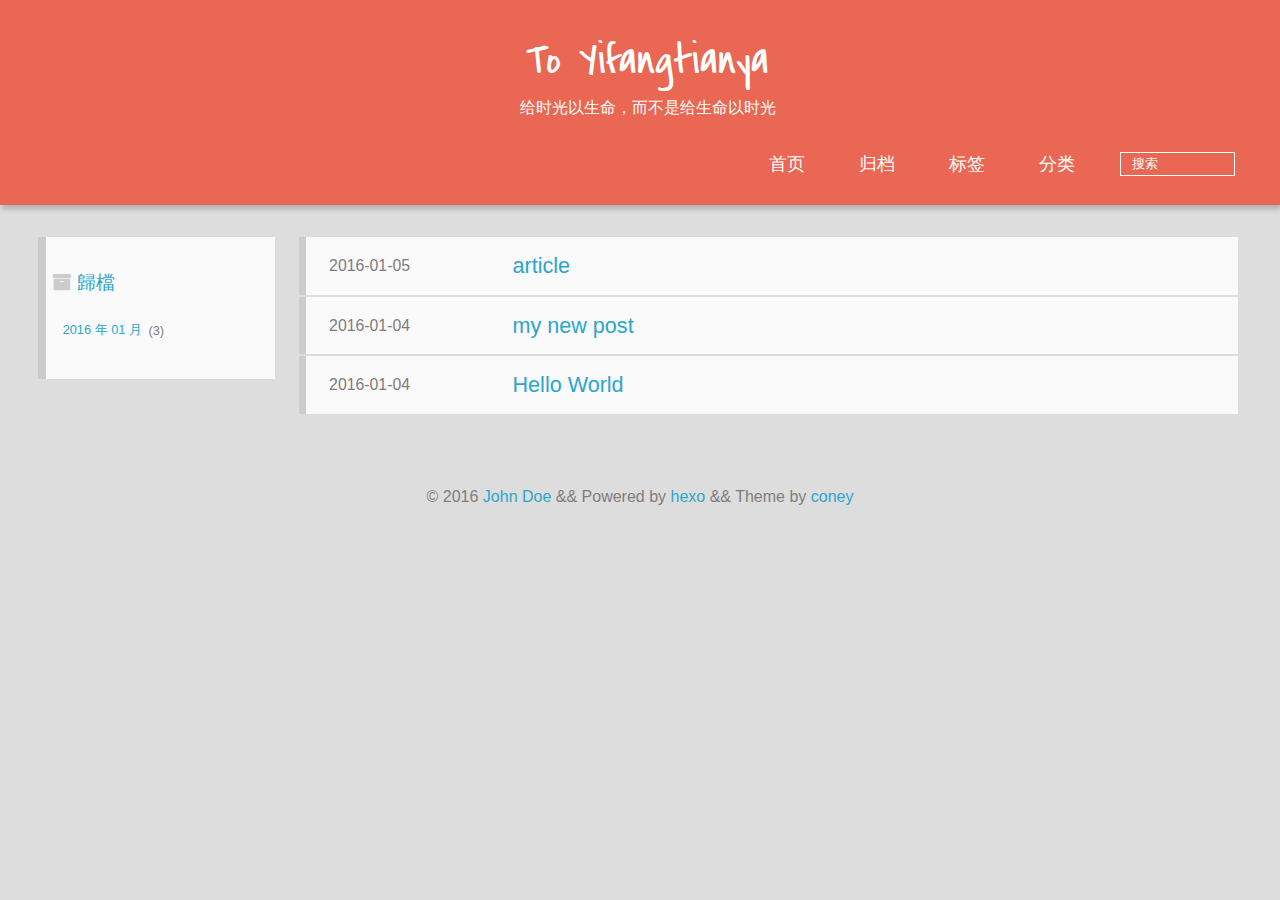
==== commit 0cac4cbc: "Site updated: 2016-01-06 01:40:00" ====
--- a/archives/index.html
+++ b/archives/index.html
@@ -53,6 +53,10 @@
 						<li><a href="/">首页</a></li>
 					
 						<li><a href="/archives">归档</a></li>
+					
+						<li><a href="/tags">标签</a></li>
+					
+						<li><a href="/categories">分类</a></li>
 					
 					<li>
 					
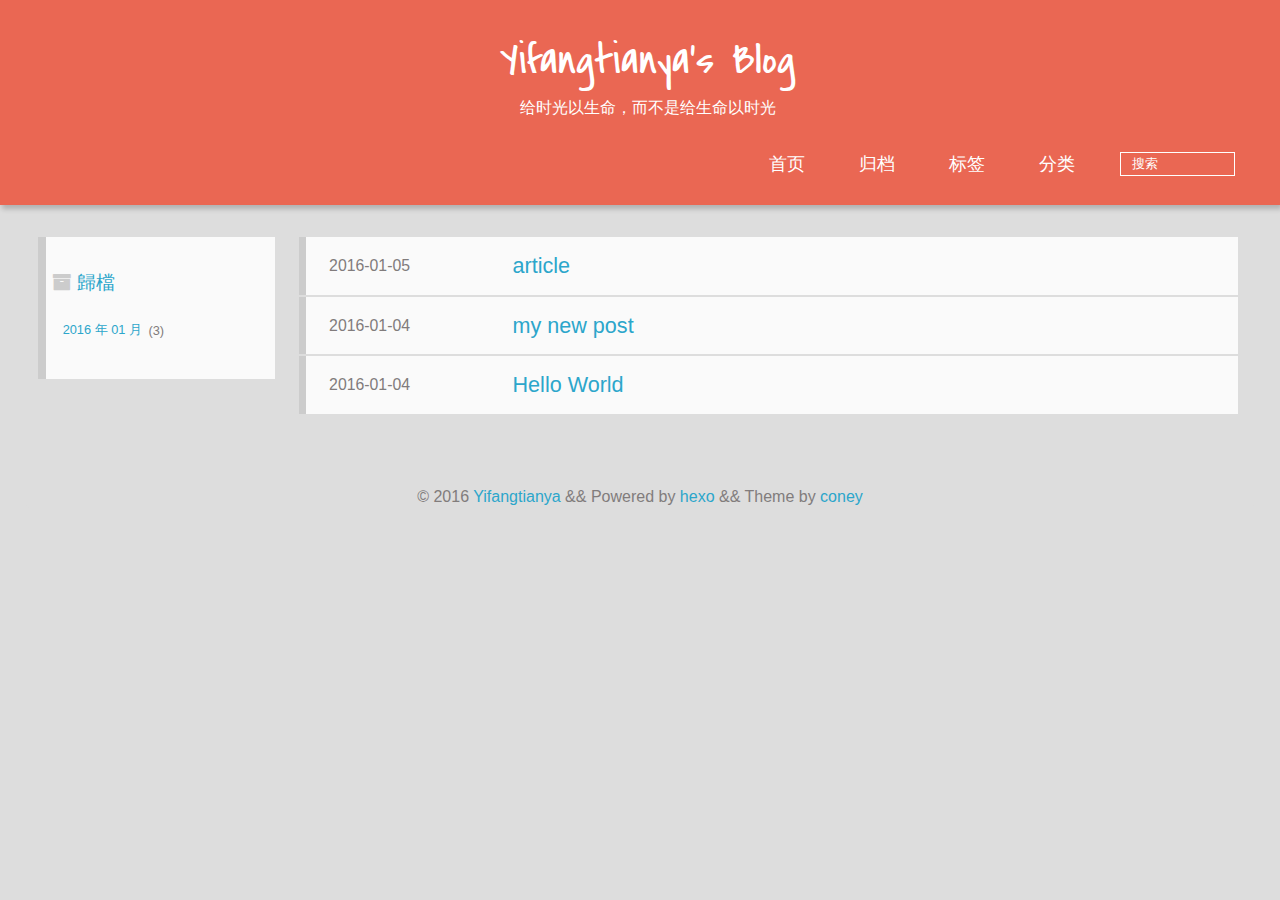
==== commit b7fea101: "Site updated: 2016-01-06 01:58:53" ====
--- a/archives/index.html
+++ b/archives/index.html
@@ -7,18 +7,18 @@
   <meta name="360-site-verification" content="67fbcc5a67f4c65c057315b28fa0b2c8" />
 <meta name="google-site-verification" content="2GzxQ0VtXwTSUdmGm6DzcmhTzM_I9QmzCb_pzpMzD88" />
   
-    <title>Archives | To Yifangtianya</title>
+    <title>Archives | Yifangtianya&#39;s Blog</title>
     <meta name="viewport" content="width=device-width, initial-scale=1, maximum-scale=3, minimum-scale=1">
     
-    <meta name="author" content="John Doe">
-    
-    
-    
-    
-    <link rel="alternate" href="atom.xml" title="To Yifangtianya" type="application/atom+xml">
-    
-    
-    <link rel="icon" href="/img/favicon.ico">
+    <meta name="author" content="Yifangtianya">
+    
+    
+    
+    
+    <link rel="alternate" href="atom.xml" title="Yifangtianya&#39;s Blog" type="application/atom+xml">
+    
+    
+    <link rel="icon" href="/source/img/favicon.ico">
     
     
     <link rel="stylesheet" href="/css/style.css" type="text/css">
@@ -41,7 +41,7 @@
         <div>
 		
 			<div id="textlogo">
-				<h1 class="site-name"><a href="/" title="To Yifangtianya">To Yifangtianya</a></h1>
+				<h1 class="site-name"><a href="/" title="Yifangtianya&#39;s Blog">Yifangtianya&#39;s Blog</a></h1>
 				<a class="blog-motto">给时光以生命，而不是给生命以时光</a>
 			</div>
 			<div class="navbar"><a class="navbutton navmobile" href="#" title="菜單">
@@ -125,7 +125,7 @@
     
             <p class="copyright"> © 2016 
 		
-		<a href="http://yoursite.com" target="_blank" title="John Doe">John Doe</a>
+		<a href="http://yoursite.com" target="_blank" title="Yifangtianya">Yifangtianya</a>
 		
             && Powered by <a href="http://hexo.io" target="_blank" title="hexo">hexo</a> && Theme by <a href="http://gengbiao.me" target="_blank" title="coney">coney</a>
             </div>
--- a/css/style.css
+++ b/css/style.css
@@ -1767,7 +1767,7 @@
   width: 6.875em;
   height: 6.875em;
   margin: 0 auto;
-  background: no-repeat url("img/coney.png") left top;
+  background: no-repeat url("source/img/coney.png") left top;
   -webkit-background-size: 6.875em 6.875em;
   -moz-background-size: 6.875em 6.875em;
   background-size: 6.875em 6.875em;
@@ -1963,7 +1963,7 @@
   width: 6.875em;
   height: 6.875em;
   margin: 0 auto;
-  background: no-repeat url("img/coney.png") left top;
+  background: no-repeat url("source/img/coney.png") left top;
   -webkit-background-size: 6.875em 6.875em;
   -moz-background-size: 6.875em 6.875em;
   background-size: 6.875em 6.875em;
